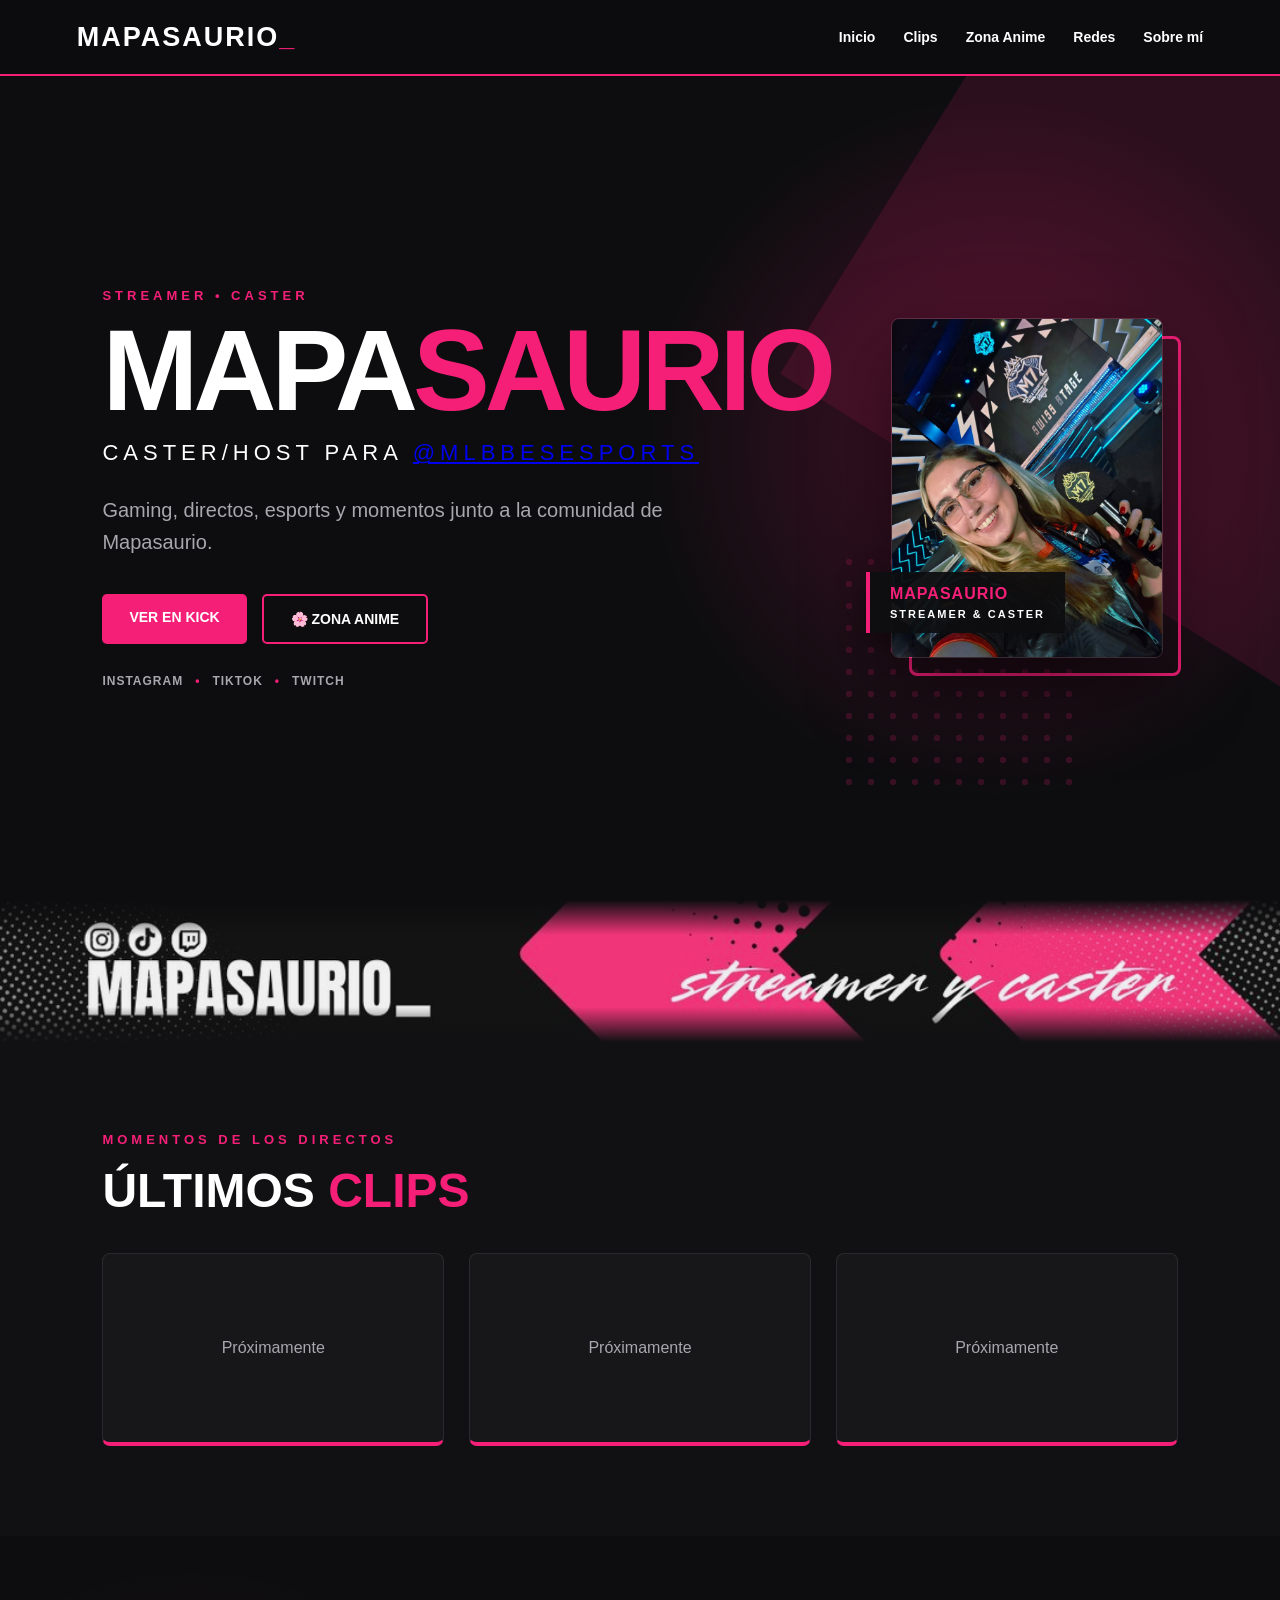
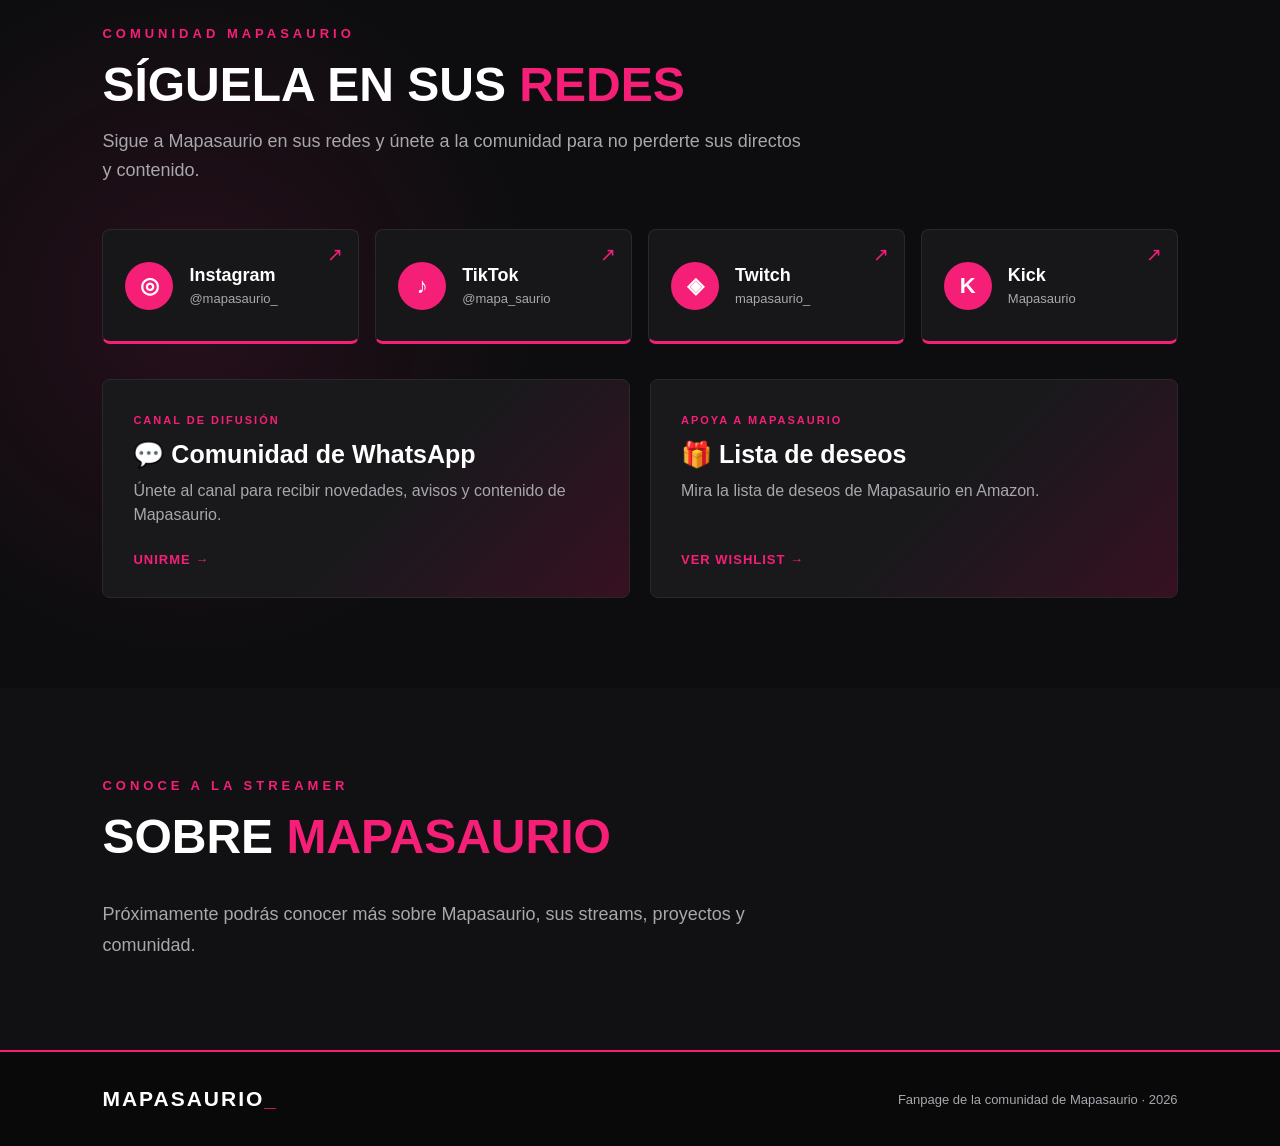
==== index.html @ 2ea73560 "Update streamer role to Caster/Host with link" ====
<!DOCTYPE html>
<html lang="es">

<head>
    <meta charset="UTF-8">

    <meta name="viewport"
          content="width=device-width, initial-scale=1.0">

    <meta name="description"
          content="Fanpage de Mapasaurio. Directos, clips, redes y comunidad.">

    <title>Mapasaurio | Streamer & Caster</title>

    <link rel="stylesheet" href="style.css">
</head>


<body>

<!-- =========================
     MENÚ SUPERIOR
========================= -->

<header>

    <div class="logo">
        MAPASAURIO<span>_</span>
    </div>

    <nav>
        <a href="#inicio">Inicio</a>
        <a href="#clips">Clips</a>
        <a href="/anime">Zona Anime</a>
        <a href="#redes">Redes</a>
        <a href="#sobre-mi">Sobre mí</a>
    </nav>

</header>


<main>


<!-- =========================
     PORTADA
========================= -->

<section class="hero" id="inicio">

    <div class="hero-content">

        <div class="tag">
            STREAMER • CASTER
        </div>

        <h1>
            MAPA<span>SAURIO</span>
        </h1>

        <h2 class="hero-role">
    Caster/Host para
    <a
        href="https://www.instagram.com/mlbbesesports/"
        target="_blank"
        rel="noopener noreferrer">
        @mlbbesesports
    </a>
</h2>

        <p>
            Gaming, directos, esports y momentos
            junto a la comunidad de Mapasaurio.
        </p>

        <div class="buttons">

            <a
                class="btn btn-primary"
                href="https://kick.com/mapasaurio"
                target="_blank"
                rel="noopener noreferrer">
                VER EN KICK
            </a>

            <a
                class="btn btn-secondary"
                href="/anime">
                🌸 ZONA ANIME
            </a>

        </div>

        <div class="hero-socials">
            <a href="https://www.instagram.com/mapasaurio_"
               target="_blank"
               rel="noopener noreferrer">
                Instagram
            </a>

            <span>•</span>

            <a href="https://www.tiktok.com/@mapa_saurio"
               target="_blank"
               rel="noopener noreferrer">
                TikTok
            </a>

            <span>•</span>

            <a href="https://www.twitch.tv/mapasaurio_"
               target="_blank"
               rel="noopener noreferrer">
                Twitch
            </a>
        </div>

    </div>


    <div class="hero-photo">

        <div class="photo-decoration"></div>

        <img
            src="images/mapasaurio.jpg"
            alt="Mapasaurio">

        <div class="photo-label">
            <span>MAPASAURIO</span>
            STREAMER & CASTER
        </div>

    </div>

</section>


<section class="official-banner">

    <img
        src="images/banner.jpg"
        alt="Mapasaurio - Streamer y Caster">

</section>


<!-- =========================
     CLIPS
========================= -->

<section class="section" id="clips">

    <div class="tag">
        MOMENTOS DE LOS DIRECTOS
    </div>

    <h2>
        ÚLTIMOS <span>CLIPS</span>
    </h2>

    <div class="clips">

        <div class="clip">
            Próximamente
        </div>

        <div class="clip">
            Próximamente
        </div>

        <div class="clip">
            Próximamente
        </div>

    </div>

</section>


<!-- =========================
     REDES SOCIALES
========================= -->

<section class="section social-section" id="redes">

    <div class="social-header">

        <div class="tag">
            COMUNIDAD MAPASAURIO
        </div>

        <h2>
            SÍGUELA EN SUS <span>REDES</span>
        </h2>

        <p>
            Sigue a Mapasaurio en sus redes y únete
            a la comunidad para no perderte sus
            directos y contenido.
        </p>

    </div>


    <div class="social-grid">


        <!-- INSTAGRAM -->

        <a
            class="social-card"
            href="https://www.instagram.com/mapasaurio_"
            target="_blank"
            rel="noopener noreferrer">

            <div class="social-icon">
                ◎
            </div>

            <div>
                <h3>Instagram</h3>
                <p>@mapasaurio_</p>
            </div>

            <span class="arrow">↗</span>

        </a>


        <!-- TIKTOK -->

        <a
            class="social-card"
            href="https://www.tiktok.com/@mapa_saurio"
            target="_blank"
            rel="noopener noreferrer">

            <div class="social-icon">
                ♪
            </div>

            <div>
                <h3>TikTok</h3>
                <p>@mapa_saurio</p>
            </div>

            <span class="arrow">↗</span>

        </a>


        <!-- TWITCH -->

        <a
            class="social-card"
            href="https://www.twitch.tv/mapasaurio_"
            target="_blank"
            rel="noopener noreferrer">

            <div class="social-icon">
                ◈
            </div>

            <div>
                <h3>Twitch</h3>
                <p>mapasaurio_</p>
            </div>

            <span class="arrow">↗</span>

        </a>


        <!-- KICK -->

        <a
            class="social-card"
            href="https://kick.com/mapasaurio"
            target="_blank"
            rel="noopener noreferrer">

            <div class="social-icon">
                K
            </div>

            <div>
                <h3>Kick</h3>
                <p>Mapasaurio</p>
            </div>

            <span class="arrow">↗</span>

        </a>

    </div>


    <!-- =========================
         WHATSAPP + AMAZON
    ========================= -->

    <div class="community-links">


        <!-- WHATSAPP -->

        <a
            class="community-card"
            href="https://www.whatsapp.com/channel/0029Va5Kfbb84Om64FV7Xw3N"
            target="_blank"
            rel="noopener noreferrer">

            <div>

                <span class="community-label">
                    CANAL DE DIFUSIÓN
                </span>

                <h3>
                    💬 Comunidad de WhatsApp
                </h3>

                <p>
                    Únete al canal para recibir
                    novedades, avisos y contenido
                    de Mapasaurio.
                </p>

            </div>

            <span class="community-button">
                UNIRME →
            </span>

        </a>


        <!-- AMAZON -->

        <a
            class="community-card"
            href="https://www.amazon.com/hz/wishlist/ls/1ZCEGSA9AFABS?ref_=wl_share"
            target="_blank"
            rel="noopener noreferrer">

            <div>

                <span class="community-label">
                    APOYA A MAPASAURIO
                </span>

                <h3>
                    🎁 Lista de deseos
                </h3>

                <p>
                    Mira la lista de deseos
                    de Mapasaurio en Amazon.
                </p>

            </div>

            <span class="community-button">
                VER WISHLIST →
            </span>

        </a>

    </div>

</section>


<!-- =========================
     SOBRE ELLA
========================= -->

<section class="section" id="sobre-mi">

    <div class="tag">
        CONOCE A LA STREAMER
    </div>

    <h2>
        SOBRE <span>MAPASAURIO</span>
    </h2>

    <p class="about-text">
        Próximamente podrás conocer más sobre
        Mapasaurio, sus streams, proyectos y comunidad.
    </p>

</section>


</main>


<!-- =========================
     FOOTER
========================= -->

<footer>

    <div class="footer-logo">
        MAPASAURIO<span>_</span>
    </div>

    <p>
        Fanpage de la comunidad de Mapasaurio · 2026
    </p>

</footer>


</body>

</html>
---- style.css ----
:root {
    --rosa: #f51f78;
    --rosa-claro: #ff3b8d;
    --negro: #0d0d0f;
    --panel: #171719;
    --panel-claro: #202023;
    --blanco: #ffffff;
    --gris: #a7a7ad;
    --borde: #29292d;
}

* {
    margin: 0;
    padding: 0;
    box-sizing: border-box;
}

html {
    scroll-behavior: smooth;
}

body {
    background: var(--negro);
    color: var(--blanco);
    font-family: Arial, Helvetica, sans-serif;
    overflow-x: hidden;
}

/* =========================
   MENÚ SUPERIOR
========================= */

header {
    height: 76px;
    padding: 0 6%;

    display: flex;
    align-items: center;
    justify-content: space-between;

    position: sticky;
    top: 0;
    z-index: 100;

    background: rgba(13, 13, 15, .96);
    backdrop-filter: blur(12px);

    border-bottom: 2px solid var(--rosa);
}

.logo {
    font-size: 27px;
    font-weight: 900;
    letter-spacing: 2px;
}

.logo span {
    color: var(--rosa);
}

nav {
    display: flex;
    align-items: center;
    gap: 28px;
}

nav a {
    color: white;
    text-decoration: none;

    font-size: 14px;
    font-weight: 700;

    transition: .2s;
}

nav a:hover {
    color: var(--rosa);
}


/* =========================
   PORTADA
========================= */

.hero {
    min-height: calc(100vh - 76px);

    display: flex;
    align-items: center;

    padding: 80px 8%;

    position: relative;
    overflow: hidden;

    background:
        radial-gradient(
            circle at 78% 45%,
            rgba(245, 31, 120, .25),
            transparent 32%
        ),
        #0d0d0f;
}

/* Bloque diagonal rosa */

.hero::after {
    content: "";

    position: absolute;

    width: 600px;
    height: 700px;

    right: -240px;
    top: -190px;

    background: var(--rosa);

    transform: rotate(32deg);

    opacity: .13;
}

/* Puntitos decorativos */

.hero::before {
    content: "";

    position: absolute;

    width: 250px;
    height: 250px;

    right: 15%;
    bottom: 12%;

    opacity: .18;

    background-image:
        radial-gradient(
            var(--rosa) 3px,
            transparent 3px
        );

    background-size: 22px 22px;
}

.hero-content {
    position: relative;
    z-index: 2;

    max-width: 800px;
}

.tag {
    color: var(--rosa);

    font-size: 13px;
    font-weight: 900;

    letter-spacing: 4px;

    margin-bottom: 16px;
}

.hero h1 {
    font-size: clamp(55px, 9vw, 120px);

    line-height: .9;

    font-weight: 900;

    letter-spacing: -5px;
}

.hero h1 span {
    color: var(--rosa);
}

.hero p {
    margin-top: 28px;

    max-width: 620px;

    color: var(--gris);

    font-size: 20px;
    line-height: 1.6;
}


/* =========================
   BOTONES
========================= */

.buttons {
    margin-top: 36px;

    display: flex;
    gap: 15px;

    flex-wrap: wrap;
}

.btn {
    padding: 15px 27px;

    border-radius: 5px;

    text-decoration: none;

    font-size: 14px;
    font-weight: 900;

    transition:
        transform .2s,
        box-shadow .2s;
}

.btn:hover {
    transform: translateY(-3px);
}

.btn-primary {
    background: var(--rosa);
    color: white;
}

.btn-primary:hover {
    box-shadow:
        0 8px 30px rgba(245, 31, 120, .3);
}

.btn-secondary {
    color: white;

    border: 2px solid var(--rosa);
}


/* =========================
   SECCIONES GENERALES
========================= */

.section {
    padding: 90px 8%;
}

.section h2 {
    margin-bottom: 35px;

    font-size: clamp(32px, 5vw, 48px);

    font-weight: 900;
}

.section h2 span {
    color: var(--rosa);
}


/* =========================
   CLIPS
========================= */

#clips {
    background: #111113;
}

.clips {
    display: grid;

    grid-template-columns:
        repeat(3, minmax(0, 1fr));

    gap: 25px;
}

.clip {
    aspect-ratio: 16 / 9;

    display: flex;
    align-items: center;
    justify-content: center;

    position: relative;

    background: var(--panel);

    border: 1px solid var(--borde);
    border-bottom: 4px solid var(--rosa);

    border-radius: 8px;

    color: var(--gris);

    transition: .2s;
}

.clip:hover {
    transform: translateY(-5px);
    border-color: var(--rosa);
}


/* =========================
   REDES SOCIALES
========================= */

.social-section {
    background:
        radial-gradient(
            circle at 15% 50%,
            rgba(245, 31, 120, .11),
            transparent 30%
        ),
        #0d0d0f;
}

.social-header {
    max-width: 700px;

    margin-bottom: 45px;
}

.social-header h2 {
    margin-bottom: 15px;
}

.social-header p {
    color: var(--gris);

    font-size: 18px;

    line-height: 1.6;
}

.social-grid {
    display: grid;

    grid-template-columns:
        repeat(4, 1fr);

    gap: 16px;
}

.social-card {
    min-height: 115px;

    padding: 22px;

    display: flex;
    align-items: center;

    gap: 16px;

    position: relative;

    background: var(--panel);

    border: 1px solid var(--borde);
    border-bottom: 3px solid var(--rosa);

    border-radius: 8px;

    text-decoration: none;
    color: white;

    transition:
        transform .2s,
        border-color .2s,
        background .2s;
}

.social-card:hover {
    transform: translateY(-5px);

    border-color: var(--rosa);

    background: var(--panel-claro);
}

.social-icon {
    width: 48px;
    height: 48px;

    flex-shrink: 0;

    display: flex;
    align-items: center;
    justify-content: center;

    border-radius: 50%;

    background: var(--rosa);

    font-size: 22px;
    font-weight: 900;
}

.social-card h3 {
    margin-bottom: 5px;

    font-size: 18px;
}

.social-card p {
    color: var(--gris);

    font-size: 13px;
}

.arrow {
    position: absolute;

    right: 15px;
    top: 13px;

    color: var(--rosa);

    font-size: 19px;
}


/* =========================
   WHATSAPP + AMAZON
========================= */

.community-links {
    margin-top: 35px;

    display: grid;

    grid-template-columns:
        1fr 1fr;

    gap: 20px;
}

.community-card {
    min-height: 200px;

    padding: 30px;

    display: flex;
    flex-direction: column;
    justify-content: space-between;

    text-decoration: none;
    color: white;

    background:
        linear-gradient(
            135deg,
            #19191c 55%,
            rgba(245, 31, 120, .18)
        );

    border: 1px solid var(--borde);

    border-radius: 8px;

    transition:
        transform .2s,
        border-color .2s;
}

.community-card:hover {
    transform: translateY(-4px);

    border-color: var(--rosa);
}

.community-label {
    color: var(--rosa);

    font-size: 11px;
    font-weight: 900;

    letter-spacing: 2px;
}

.community-card h3 {
    margin-top: 12px;

    font-size: 25px;
}

.community-card p {
    margin-top: 10px;

    color: var(--gris);

    line-height: 1.5;
}

.community-button {
    margin-top: 25px;

    color: var(--rosa);

    font-size: 13px;
    font-weight: 900;

    letter-spacing: 1px;
}


/* =========================
   SOBRE MAPASAURIO
========================= */

#sobre-mi {
    background: #111113;
}

.about-text {
    max-width: 700px;

    color: var(--gris);

    font-size: 18px;

    line-height: 1.7;
}


/* =========================
   FOOTER
========================= */

footer {
    padding: 35px 8%;

    display: flex;
    justify-content: space-between;
    align-items: center;

    background: #09090a;

    border-top: 2px solid var(--rosa);
}

.footer-logo {
    font-size: 21px;
    font-weight: 900;

    letter-spacing: 2px;
}

.footer-logo span {
    color: var(--rosa);
}

footer p {
    color: var(--gris);

    font-size: 13px;
}


/* =========================
   TABLETS
========================= */

@media (max-width: 1000px) {

    .social-grid {
        grid-template-columns:
            repeat(2, 1fr);
    }

}


/* =========================
   CELULARES
========================= */

@media (max-width: 750px) {

    header {
        height: 68px;

        padding: 0 20px;
    }

    .logo {
        font-size: 21px;
    }

    nav {
        display: none;
    }

    .hero {
        min-height: calc(100vh - 68px);

        padding: 60px 25px;
    }

    .hero h1 {
        letter-spacing: -3px;
    }

    .hero p {
        font-size: 17px;
    }

    .section {
        padding: 70px 25px;
    }

    .clips {
        grid-template-columns: 1fr;
    }

    .community-links {
        grid-template-columns: 1fr;
    }

}


/* =========================
   CELULARES PEQUEÑOS
========================= */

@media (max-width: 520px) {

    .social-grid {
        grid-template-columns: 1fr;
    }

    .buttons {
        flex-direction: column;
    }

    .btn {
        text-align: center;
    }

    footer {
        flex-direction: column;

        gap: 12px;

        text-align: center;
    }

}
/* ==========================================
   NUEVA PORTADA MAPASAURIO
========================================== */

.hero {
    display: grid;
    grid-template-columns: 1.05fr .95fr;
    gap: 60px;

    align-items: center;
}

.hero-content {
    max-width: 750px;
}

.hero-role {
    margin-top: 18px;

    color: white;

    font-size: 22px;
    font-weight: 500;

    letter-spacing: 5px;

    text-transform: uppercase;
}


/* FOTO PRINCIPAL */

.hero-photo {
    width: min(430px, 100%);

    justify-self: center;

    position: relative;

    z-index: 2;
}

.hero-photo img {
    display: block;

    width: 100%;
    aspect-ratio: 4 / 5;

    object-fit: cover;
    object-position: center;

    position: relative;
    z-index: 2;

    border-radius: 8px;

    border:
        1px solid rgba(255,255,255,.12);

    box-shadow:
        0 30px 80px rgba(0,0,0,.55);
}


/* Marco rosa desplazado */

.photo-decoration {
    position: absolute;

    width: 100%;
    height: 100%;

    right: -18px;
    top: 18px;

    z-index: 1;

    border: 3px solid var(--rosa);

    border-radius: 8px;
}


/* Etiqueta debajo de la foto */

.photo-label {
    position: absolute;

    z-index: 4;

    left: -25px;
    bottom: 25px;

    padding: 13px 20px;

    background: rgba(13,13,15,.94);

    border-left: 4px solid var(--rosa);

    font-size: 11px;
    font-weight: 700;

    letter-spacing: 2px;

    box-shadow:
        0 10px 30px rgba(0,0,0,.4);
}

.photo-label span {
    display: block;

    margin-bottom: 5px;

    color: var(--rosa);

    font-size: 16px;
    font-weight: 900;

    letter-spacing: 1px;
}


/* REDES DEBAJO DE LOS BOTONES */

.hero-socials {
    margin-top: 30px;

    display: flex;
    align-items: center;

    gap: 12px;

    font-size: 12px;

    font-weight: 700;

    letter-spacing: 1px;

    text-transform: uppercase;
}

.hero-socials a {
    color: var(--gris);

    text-decoration: none;

    transition: color .2s;
}

.hero-socials a:hover {
    color: var(--rosa);
}

.hero-socials span {
    color: var(--rosa);
}


/* ==========================================
   BANNER OFICIAL
========================================== */

.official-banner {
    width: 100%;

    padding: 0;

    overflow: hidden;

    position: relative;

    background: #111;
}

.official-banner::before,
.official-banner::after {
    content: "";

    position: absolute;

    z-index: 2;

    left: 0;

    width: 100%;
    height: 35px;

    pointer-events: none;
}

.official-banner::before {
    top: 0;

    background:
        linear-gradient(
            to bottom,
            #0d0d0f,
            transparent
        );
}

.official-banner::after {
    bottom: 0;

    background:
        linear-gradient(
            to top,
            #111113,
            transparent
        );
}

.official-banner img {
    display: block;

    width: 100%;

    max-height: 280px;

    object-fit: cover;
    object-position: center;

    opacity: .94;
}


/* ==========================================
   RESPONSIVE NUEVA PORTADA
========================================== */

@media (max-width: 950px) {

    .hero {
        grid-template-columns: 1fr;

        gap: 55px;

        padding-top: 70px;
        padding-bottom: 90px;
    }

    .hero-photo {
        width: min(400px, 88%);

        justify-self: center;
    }

}


@media (max-width: 520px) {

    .hero-photo {
        width: 88%;
    }

    .photo-decoration {
        right: -10px;
        top: 10px;
    }

    .photo-label {
        left: -12px;
        bottom: 15px;

        padding: 10px 14px;
    }

    .hero-role {
        font-size: 15px;

        letter-spacing: 3px;
    }

    .hero-socials {
        flex-wrap: wrap;
    }

    .official-banner img {
        min-height: 130px;

        object-fit: cover;
    }

}
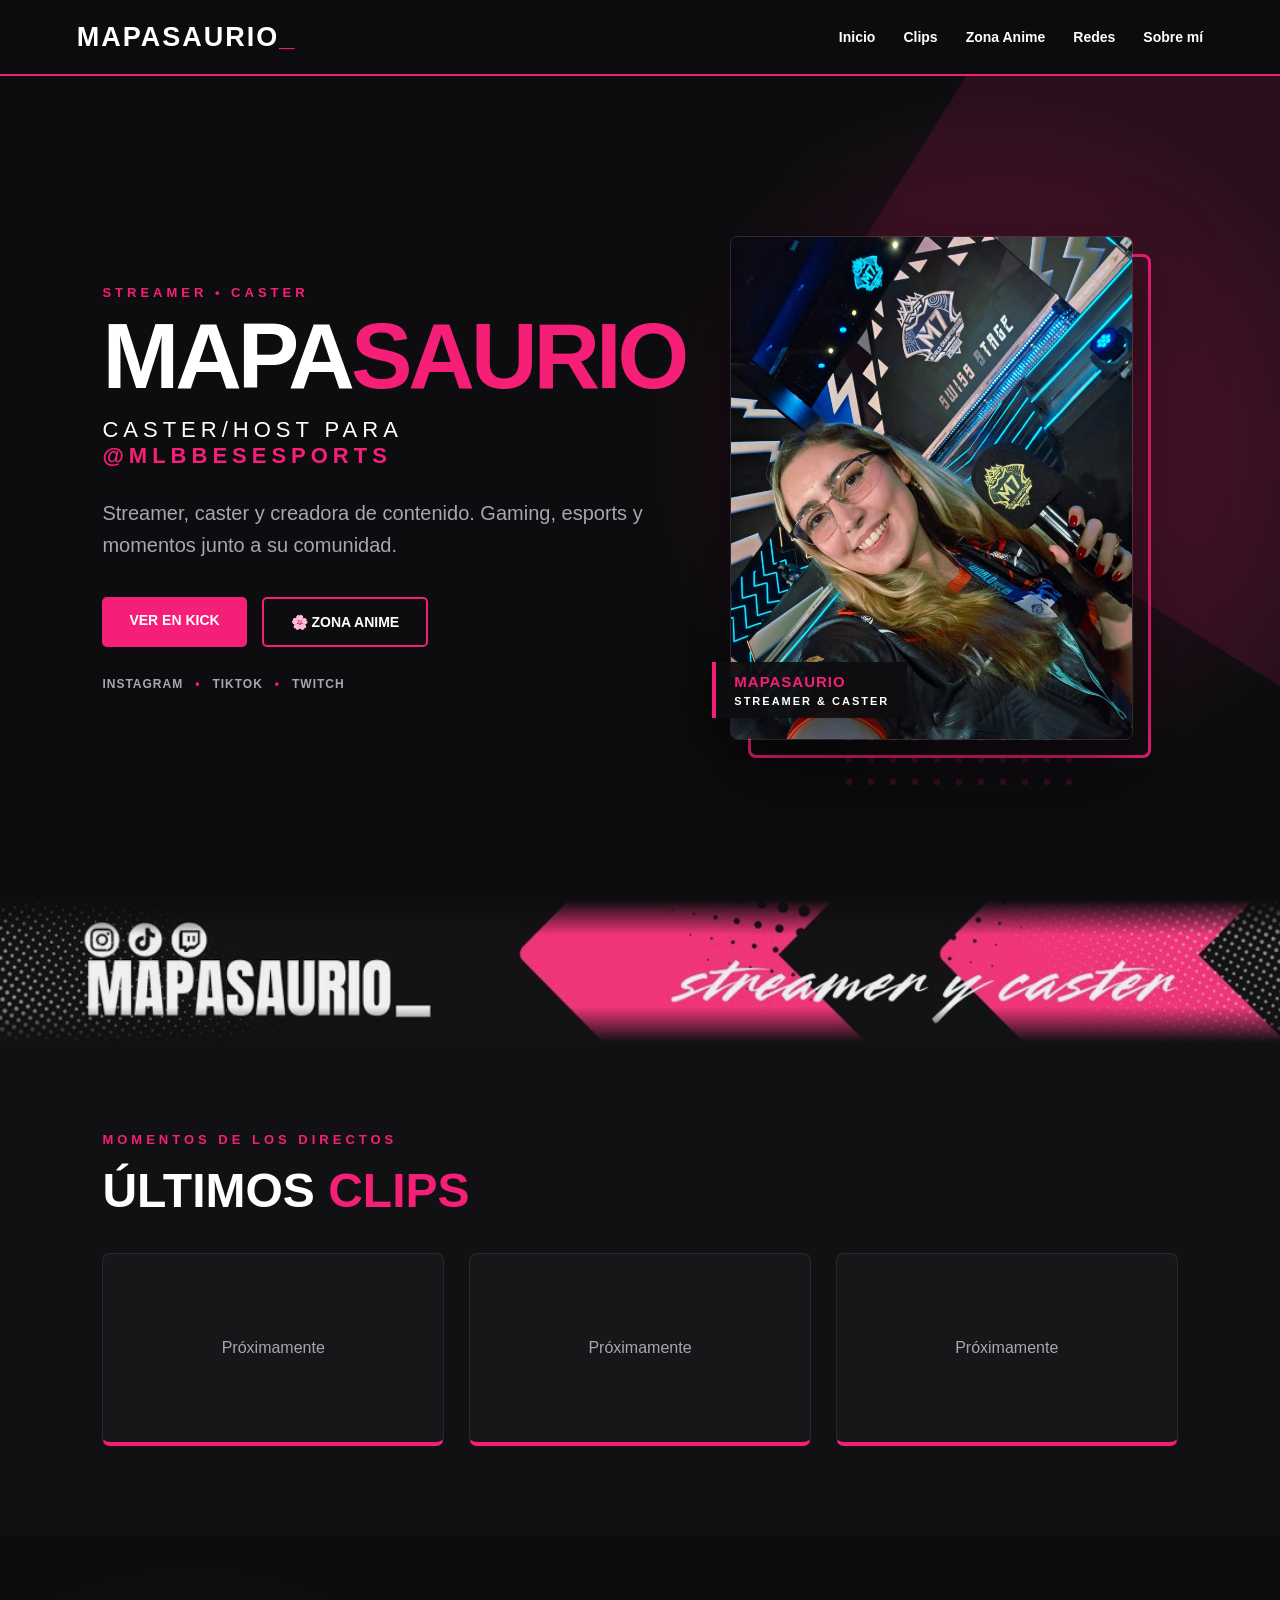
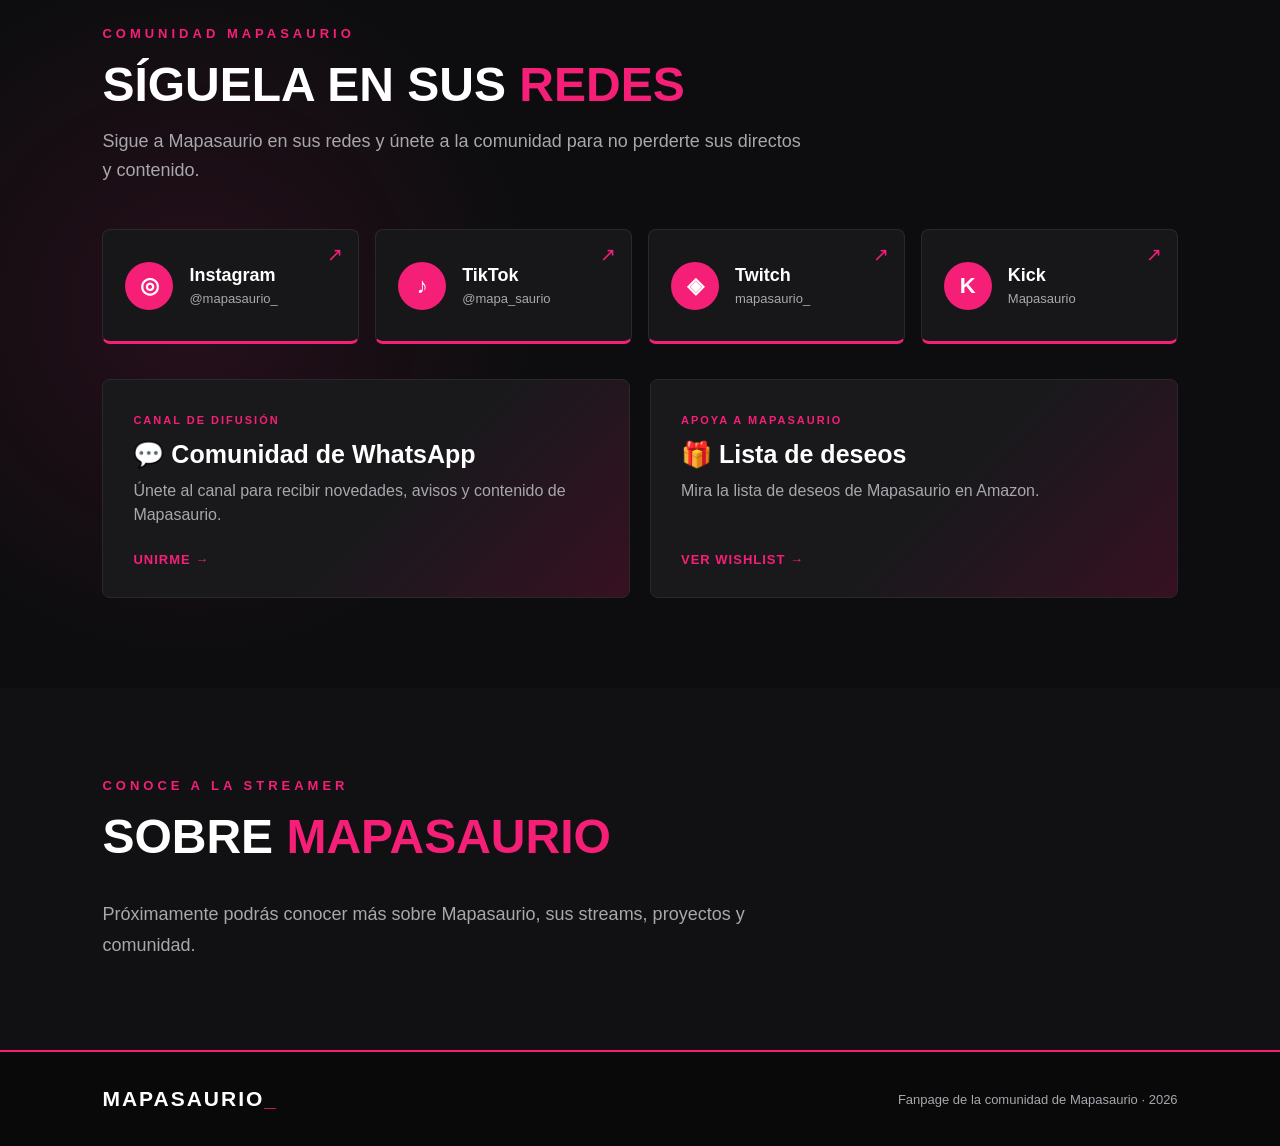
==== commit 153bcffd: "Revise streamer and community description in index.html Updated description of the streamer and comm" ====
--- a/index.html
+++ b/index.html
@@ -69,9 +69,9 @@
 </h2>
 
         <p>
-            Gaming, directos, esports y momentos
-            junto a la comunidad de Mapasaurio.
-        </p>
+    Streamer, caster y creadora de contenido.
+    Gaming, esports y momentos junto a su comunidad.
+</p>
 
         <div class="buttons">
 
--- a/style.css
+++ b/style.css
@@ -936,3 +936,47 @@
     }
 
 }
+.hero-role a {
+    color: var(--rosa);
+    text-decoration: none;
+    font-weight: 900;
+
+    transition: .2s;
+}
+
+.hero-role a:hover {
+    color: var(--rosa-claro);
+    text-decoration: underline;
+}
+/* AJUSTES FINALES DEL HERO */
+
+.hero h1 {
+    font-size: clamp(55px, 7.2vw, 105px);
+    letter-spacing: -4px;
+}
+
+.hero {
+    grid-template-columns: 1.1fr .9fr;
+    gap: 45px;
+}
+
+.hero-photo {
+    width: min(450px, 100%);
+}
+
+.photo-label {
+    left: -18px;
+    bottom: 22px;
+    padding: 11px 18px;
+}
+
+.photo-label span {
+    font-size: 15px;
+}
+
+/* Evita que el texto pueda quedar debajo de la foto */
+
+.hero-content {
+    position: relative;
+    z-index: 5;
+}
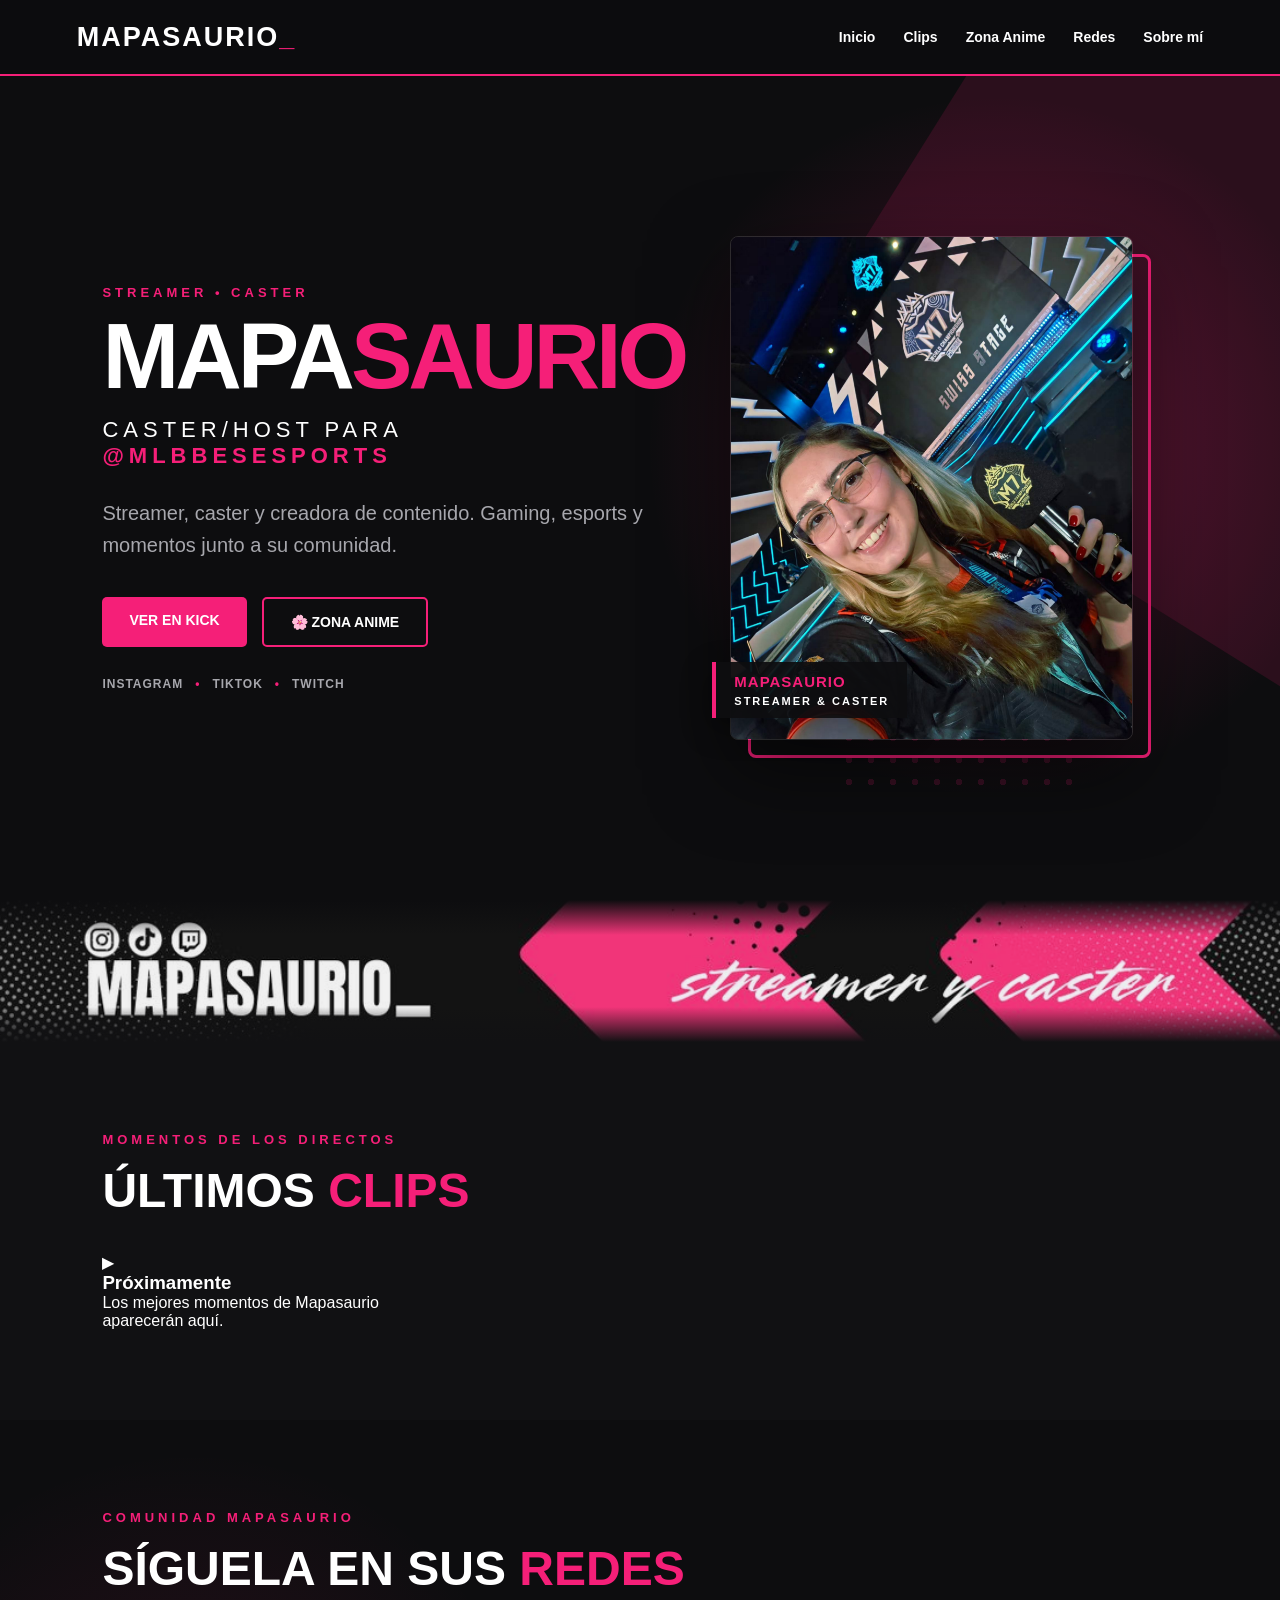
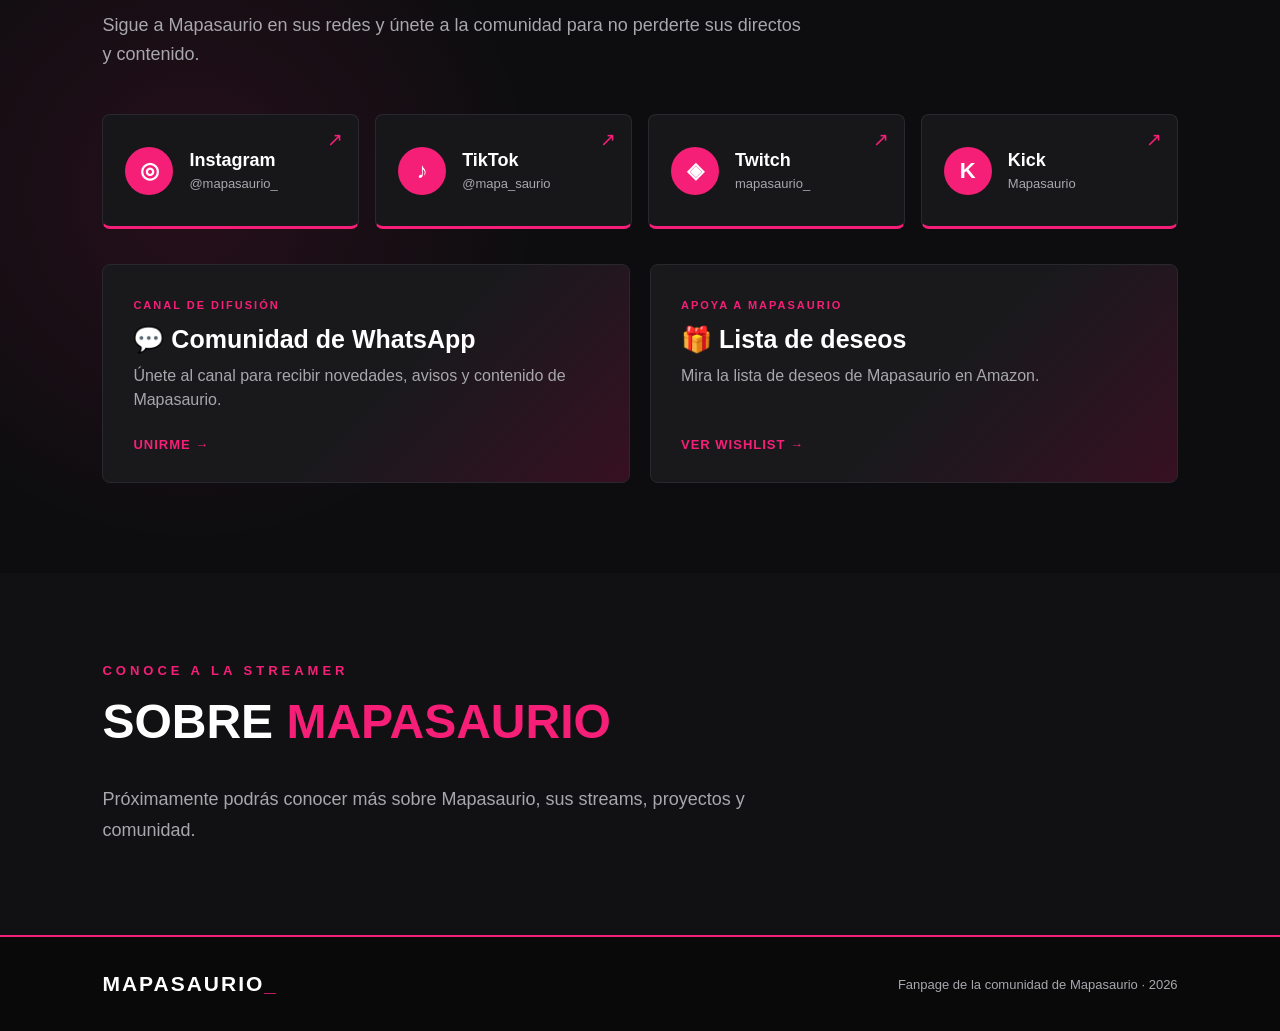
==== commit f5a2f46f: "Refactor clips section in index.html Removed hardcoded clip elements and added clips container." ====
--- a/index.html
+++ b/index.html
@@ -159,21 +159,7 @@
         ÚLTIMOS <span>CLIPS</span>
     </h2>
 
-    <div class="clips">
-
-        <div class="clip">
-            Próximamente
-        </div>
-
-        <div class="clip">
-            Próximamente
-        </div>
-
-        <div class="clip">
-            Próximamente
-        </div>
-
-    </div>
+    <div class="clips" id="clips-container"></div>
 
 </section>
 
@@ -413,7 +399,7 @@
 
 </footer>
 
-
+<script src="clips.js"></script>
 </body>
 
 </html>
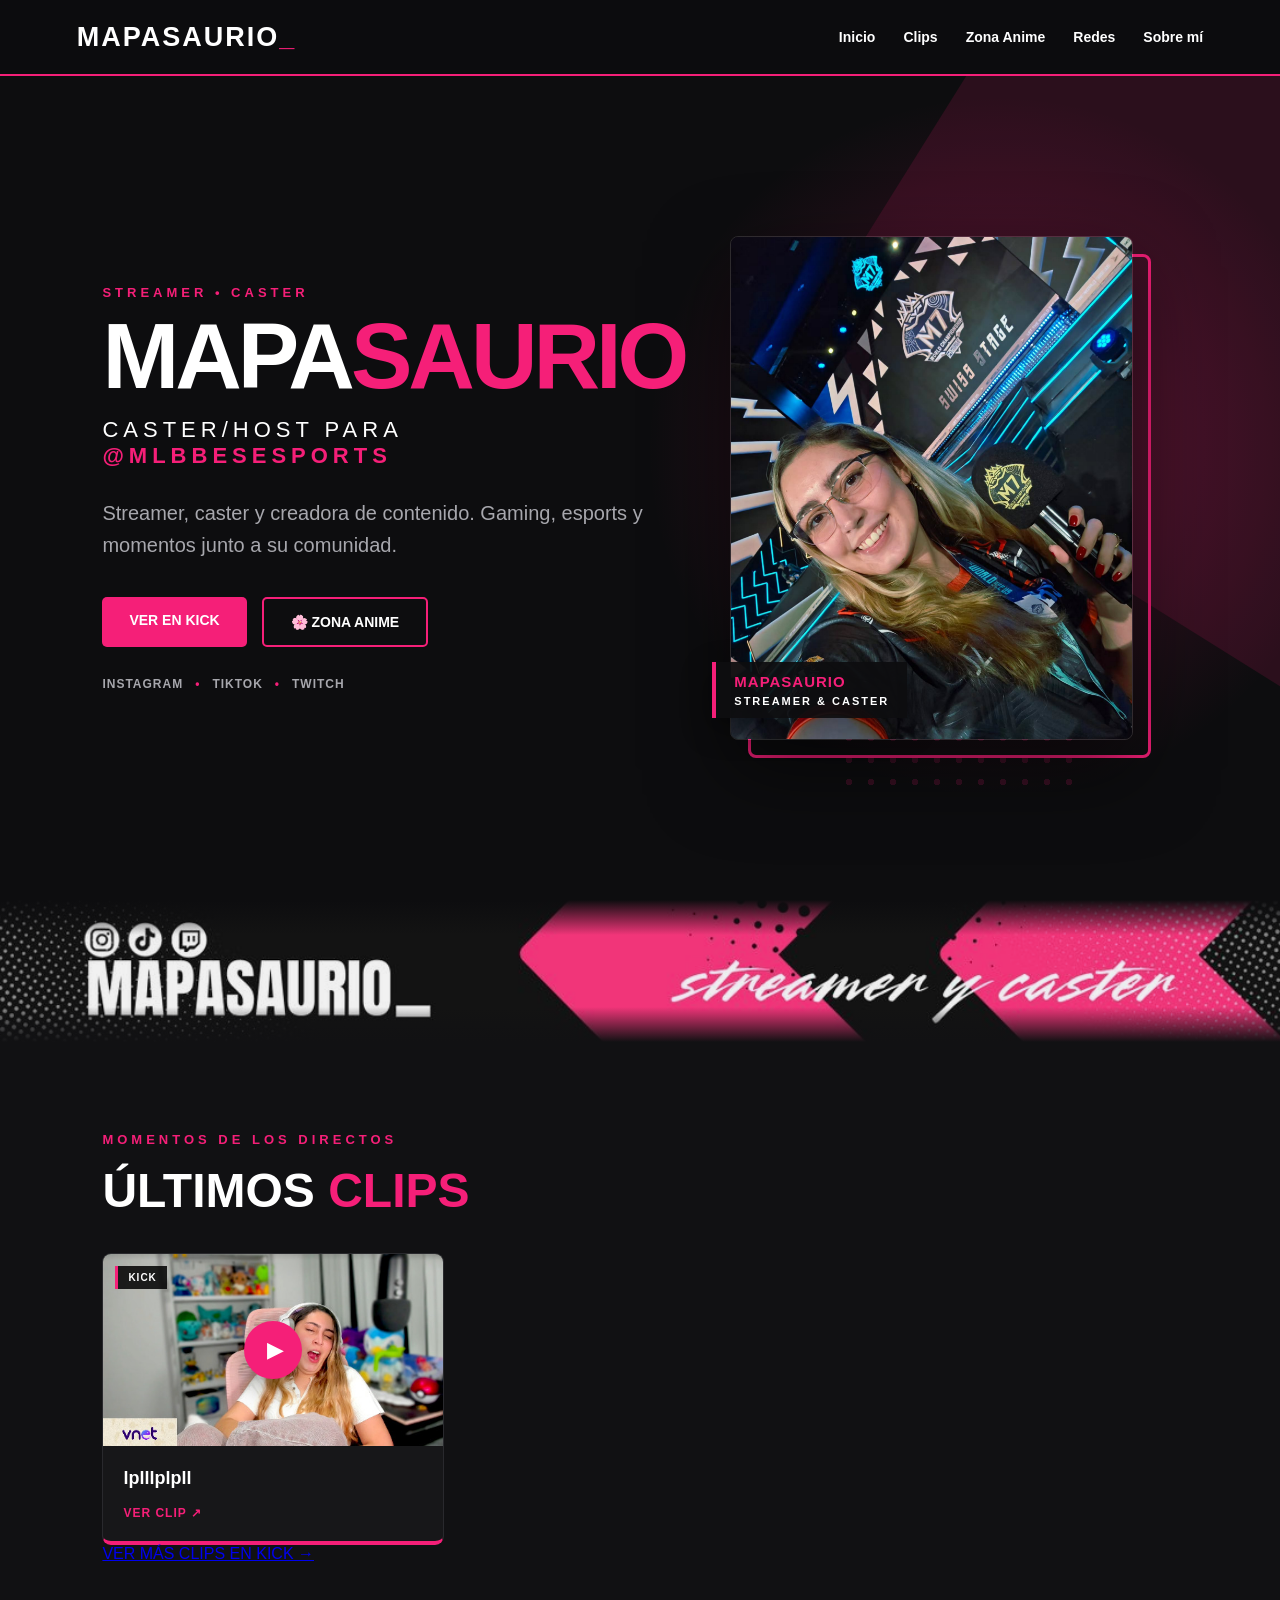
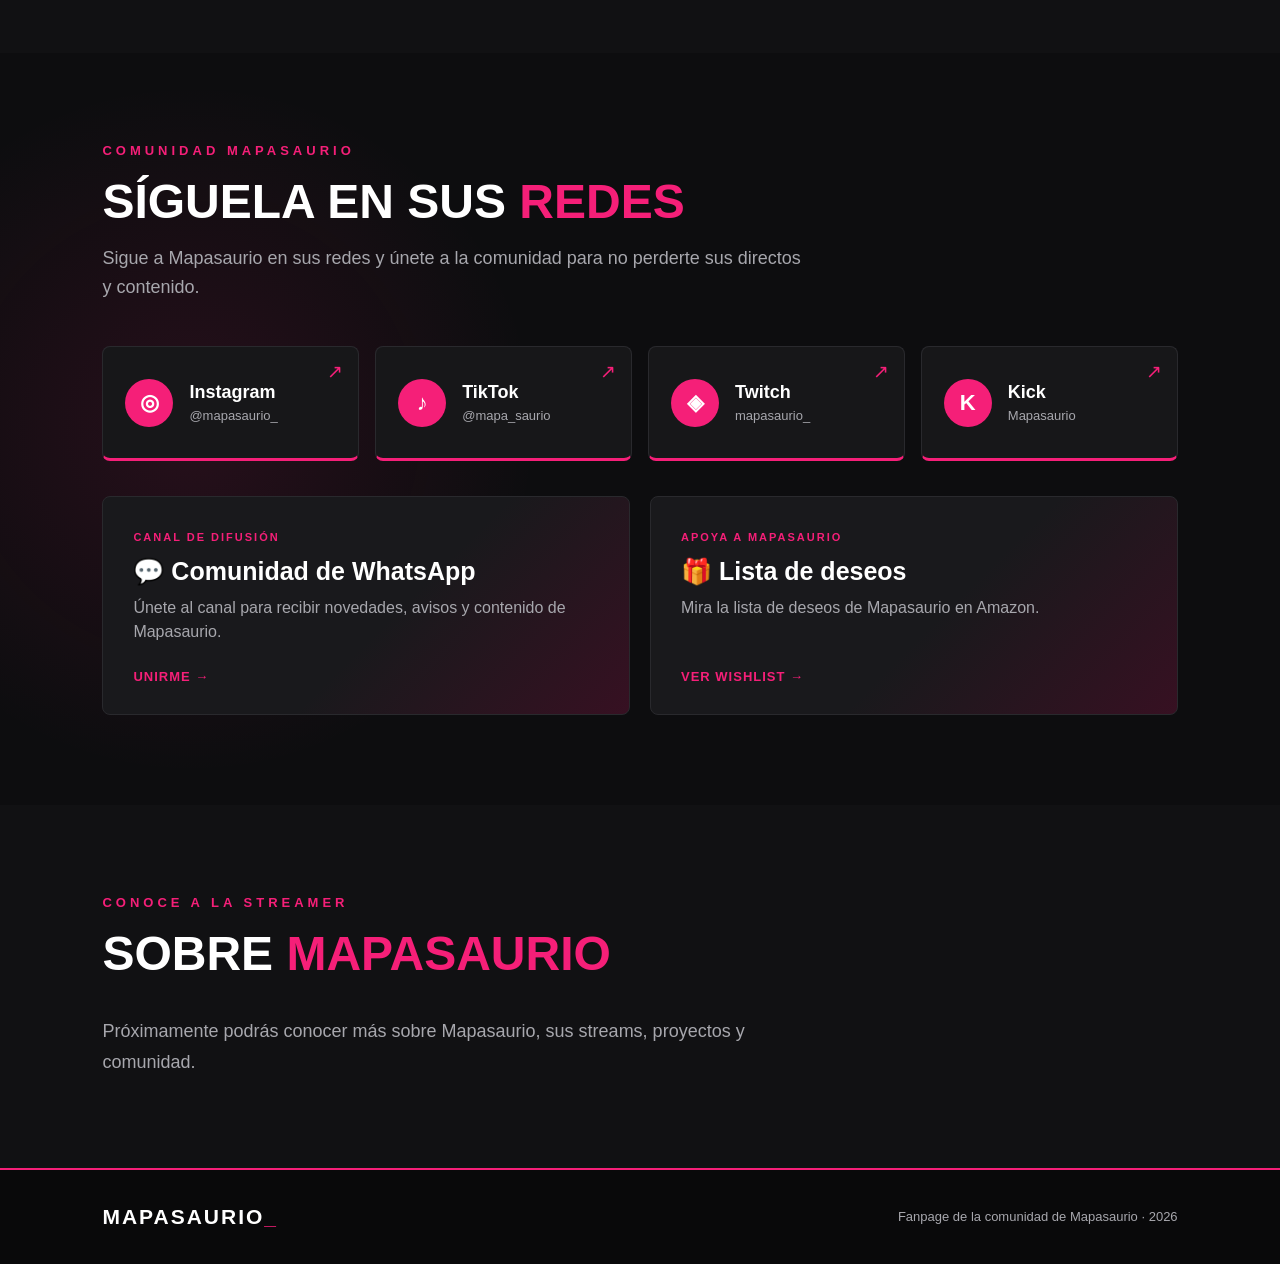
==== commit 46ac2bda: "Add link to more clips on Kick" ====
--- a/index.html
+++ b/index.html
@@ -160,7 +160,16 @@
     </h2>
 
     <div class="clips" id="clips-container"></div>
-
+<div class="clips-more">
+    <a
+        href="https://kick.com/mapasaurio/clips"
+        target="_blank"
+        rel="noopener noreferrer"
+        class="btn-clips-more"
+    >
+        VER MÁS CLIPS EN KICK →
+    </a>
+</div>
 </section>
 
 
--- a/style.css
+++ b/style.css
@@ -980,3 +980,182 @@
     position: relative;
     z-index: 5;
 }
+/* ========================================
+   SECCIÓN DE CLIPS
+======================================== */
+
+.clips-empty {
+    width: 100%;
+    min-height: 260px;
+
+    display: flex;
+    flex-direction: column;
+    align-items: center;
+    justify-content: center;
+
+    text-align: center;
+
+    background:
+        radial-gradient(
+            circle at center,
+            rgba(245, 31, 120, 0.12),
+            transparent 60%
+        ),
+        #171719;
+
+    border: 1px solid #29292d;
+    border-bottom: 4px solid var(--rosa);
+    border-radius: 10px;
+
+    padding: 40px;
+}
+
+.clips-empty-icon {
+    width: 65px;
+    height: 65px;
+
+    display: flex;
+    align-items: center;
+    justify-content: center;
+
+    margin-bottom: 20px;
+
+    background: var(--rosa);
+    border-radius: 50%;
+
+    font-size: 25px;
+    padding-left: 4px;
+
+    box-shadow: 0 0 30px rgba(245, 31, 120, .25);
+}
+
+.clips-empty h3 {
+    font-size: 25px;
+    margin-bottom: 8px;
+}
+
+.clips-empty p {
+    color: var(--gris);
+    font-size: 15px;
+}
+
+
+/* TARJETAS DE CLIPS */
+
+.clip-card {
+    overflow: hidden;
+
+    background: var(--panel);
+
+    border: 1px solid var(--borde);
+    border-bottom: 4px solid var(--rosa);
+    border-radius: 9px;
+
+    text-decoration: none;
+    color: white;
+
+    transition:
+        transform .2s,
+        border-color .2s,
+        box-shadow .2s;
+}
+
+.clip-card:hover {
+    transform: translateY(-6px);
+
+    border-color: var(--rosa);
+
+    box-shadow:
+        0 15px 40px rgba(0, 0, 0, .35);
+}
+
+.clip-thumbnail {
+    position: relative;
+
+    width: 100%;
+    aspect-ratio: 16 / 9;
+
+    overflow: hidden;
+
+    background: #0a0a0b;
+}
+
+.clip-thumbnail img {
+    width: 100%;
+    height: 100%;
+
+    display: block;
+
+    object-fit: cover;
+
+    transition: transform .35s;
+}
+
+.clip-card:hover .clip-thumbnail img {
+    transform: scale(1.05);
+}
+
+.clip-play {
+    position: absolute;
+
+    left: 50%;
+    top: 50%;
+
+    transform: translate(-50%, -50%);
+
+    width: 58px;
+    height: 58px;
+
+    display: flex;
+    align-items: center;
+    justify-content: center;
+
+    padding-left: 4px;
+
+    border-radius: 50%;
+
+    background: var(--rosa);
+
+    font-size: 22px;
+
+    box-shadow:
+        0 8px 30px rgba(0, 0, 0, .45);
+}
+
+.clip-platform {
+    position: absolute;
+
+    top: 12px;
+    left: 12px;
+
+    padding: 6px 10px;
+
+    background: rgba(0, 0, 0, .85);
+
+    border-left: 3px solid var(--rosa);
+
+    font-size: 10px;
+    font-weight: 900;
+    letter-spacing: 1px;
+}
+
+.clip-info {
+    padding: 20px;
+}
+
+.clip-info h3 {
+    margin-bottom: 13px;
+
+    font-size: 18px;
+    line-height: 1.35;
+}
+
+.clip-info span {
+    color: var(--rosa);
+
+    font-size: 12px;
+    font-weight: 900;
+    letter-spacing: 1px;
+
+    text-transform: uppercase;
+}
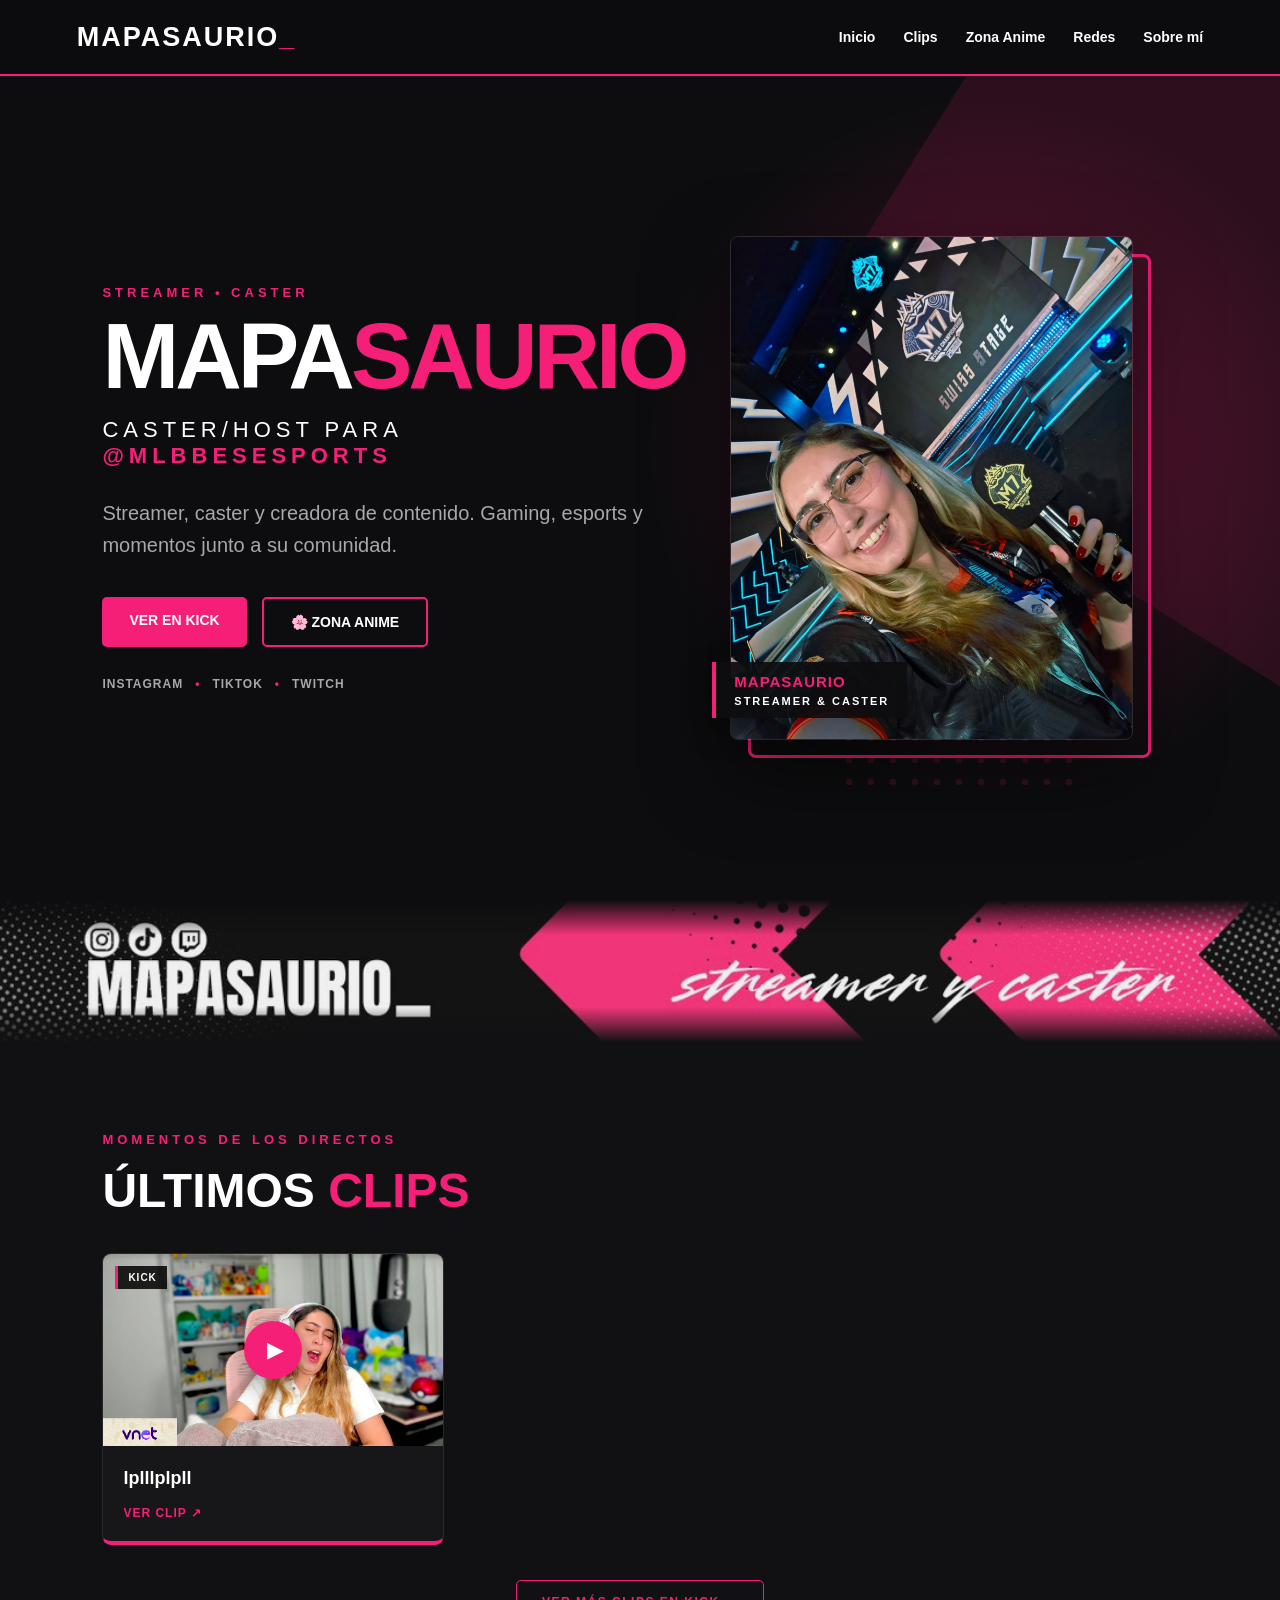
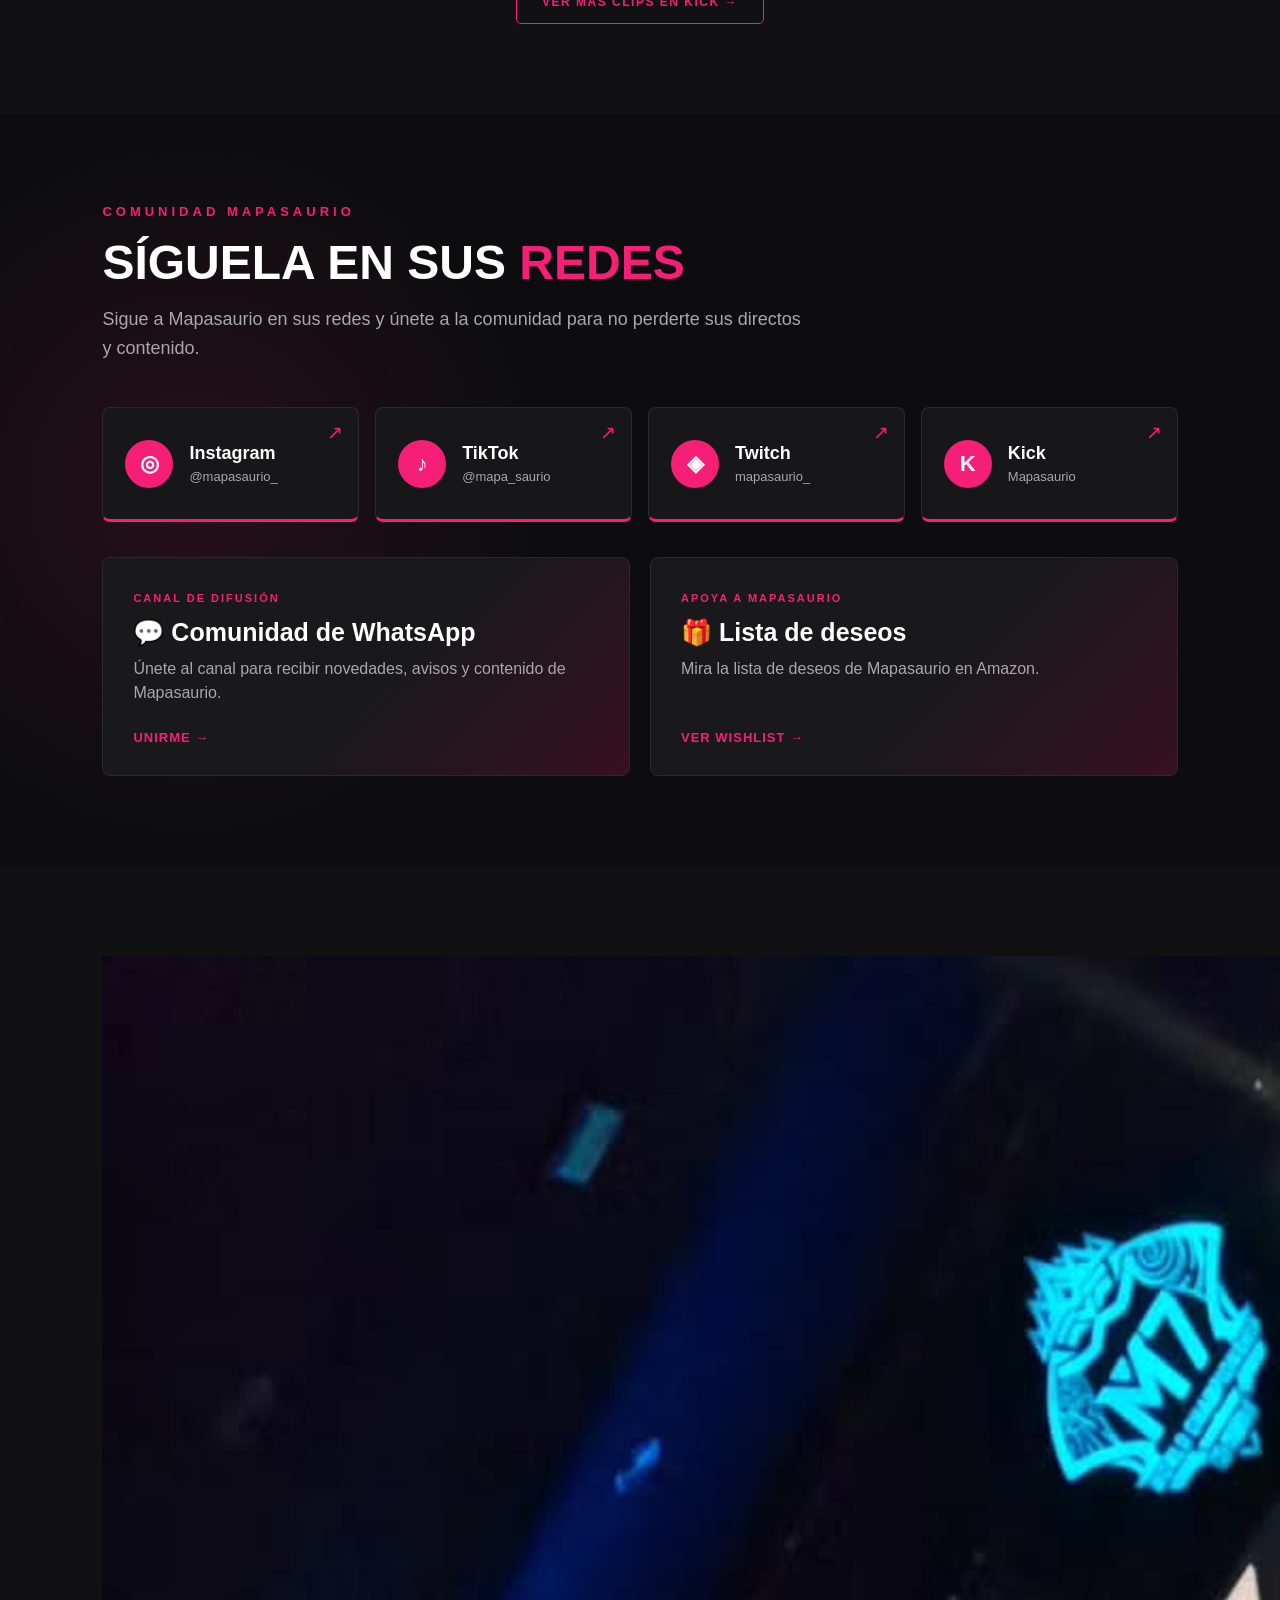
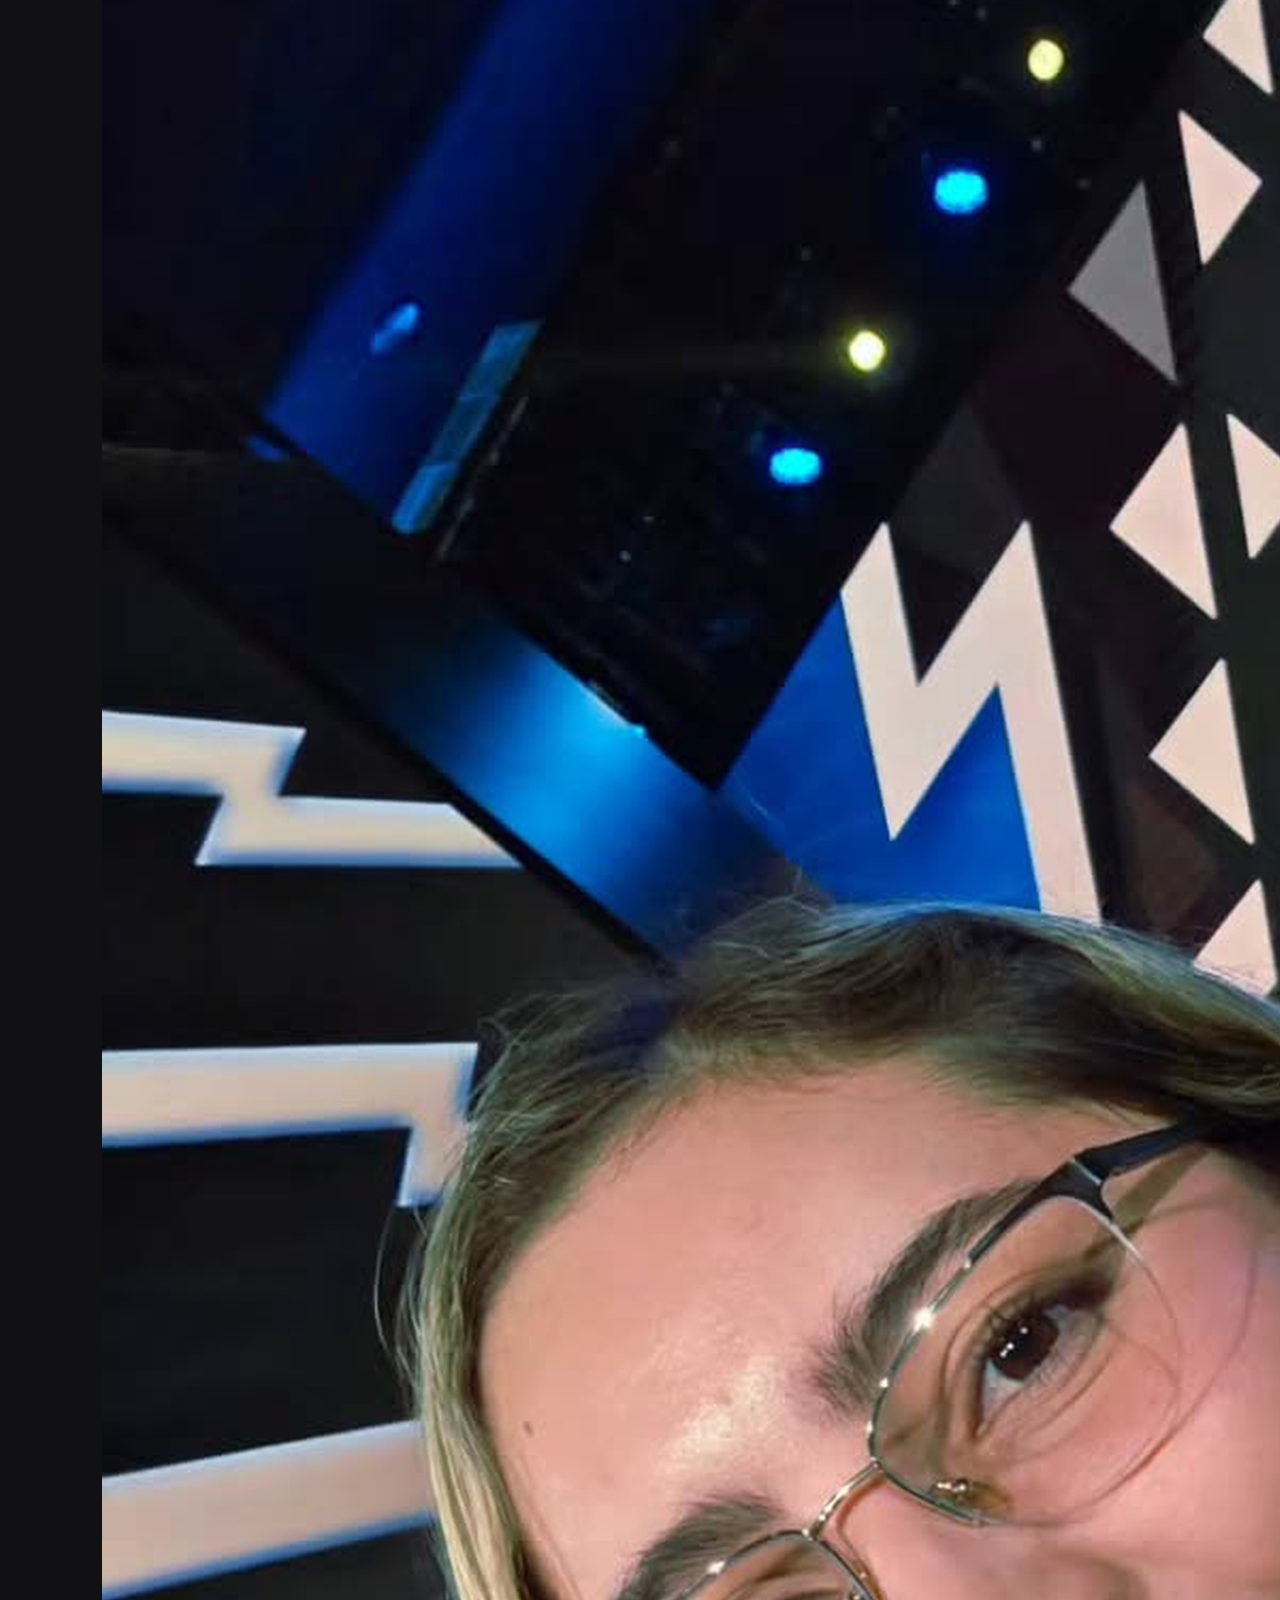
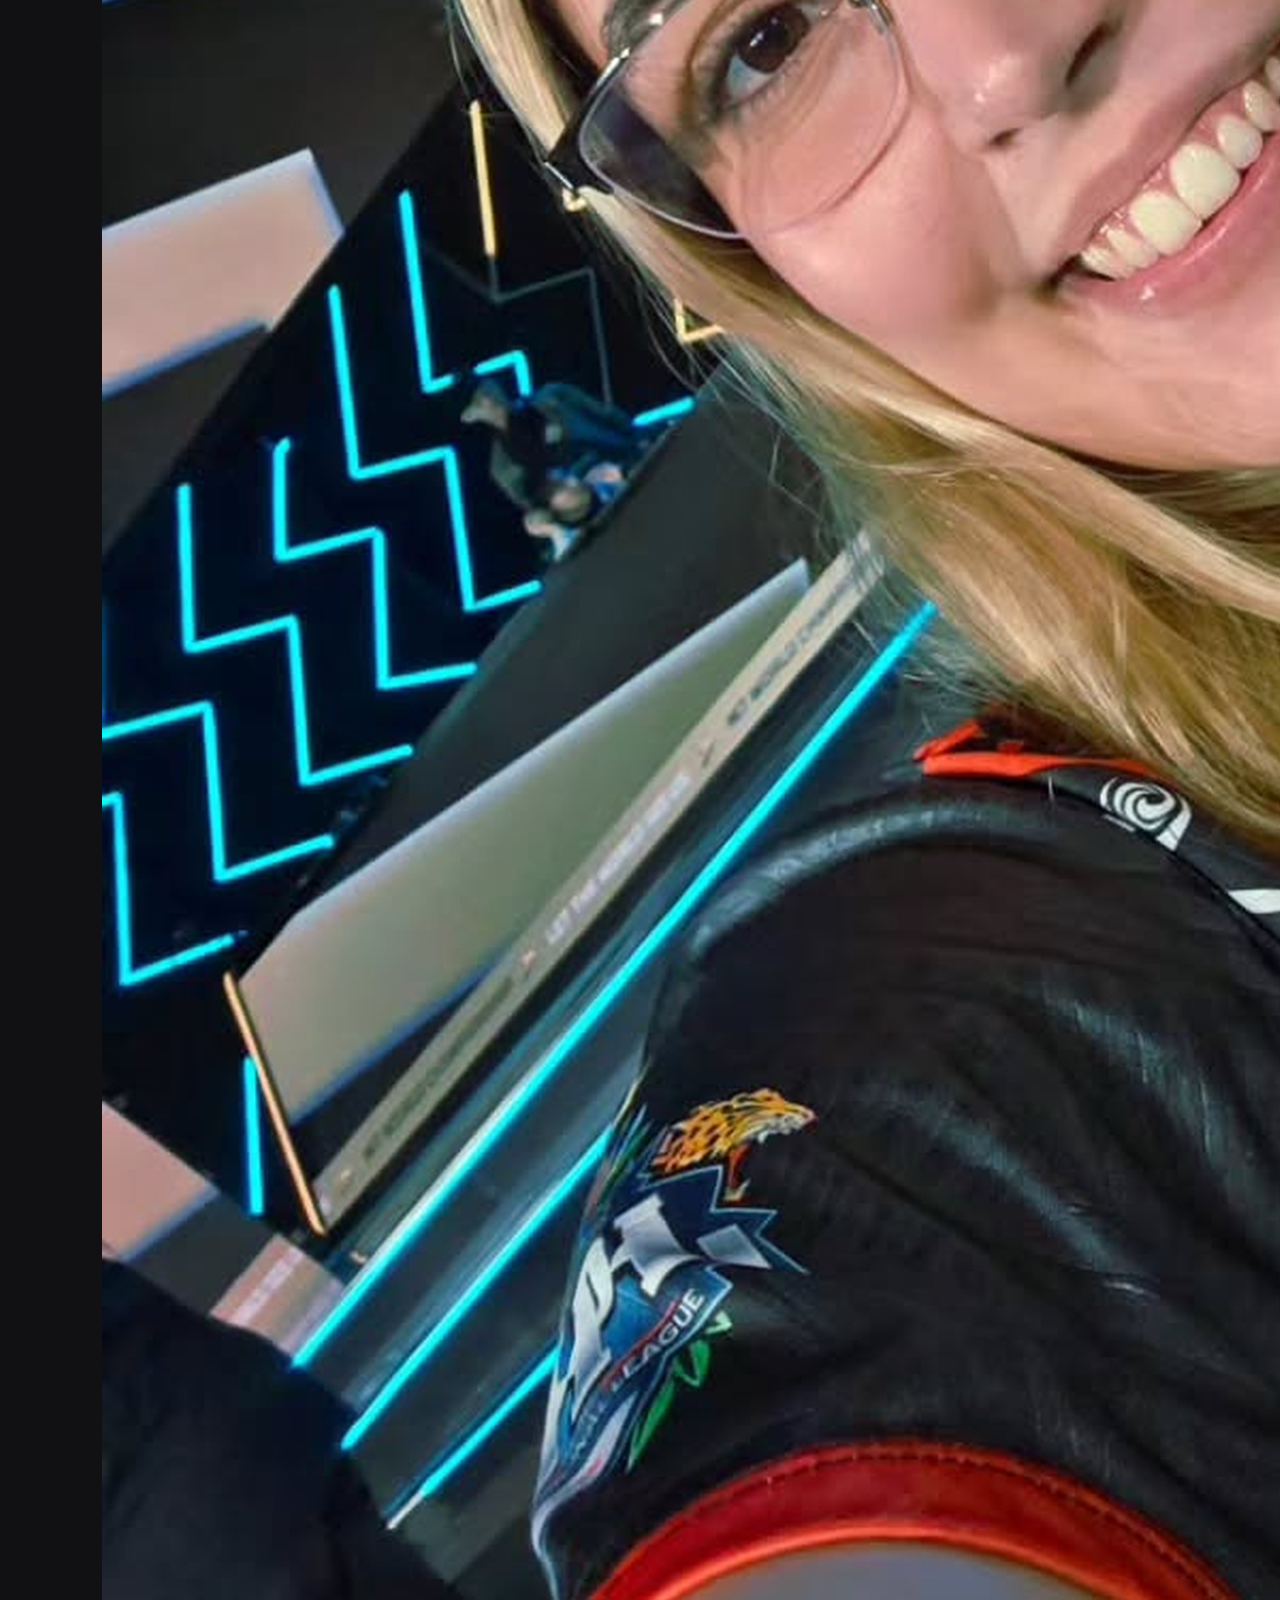
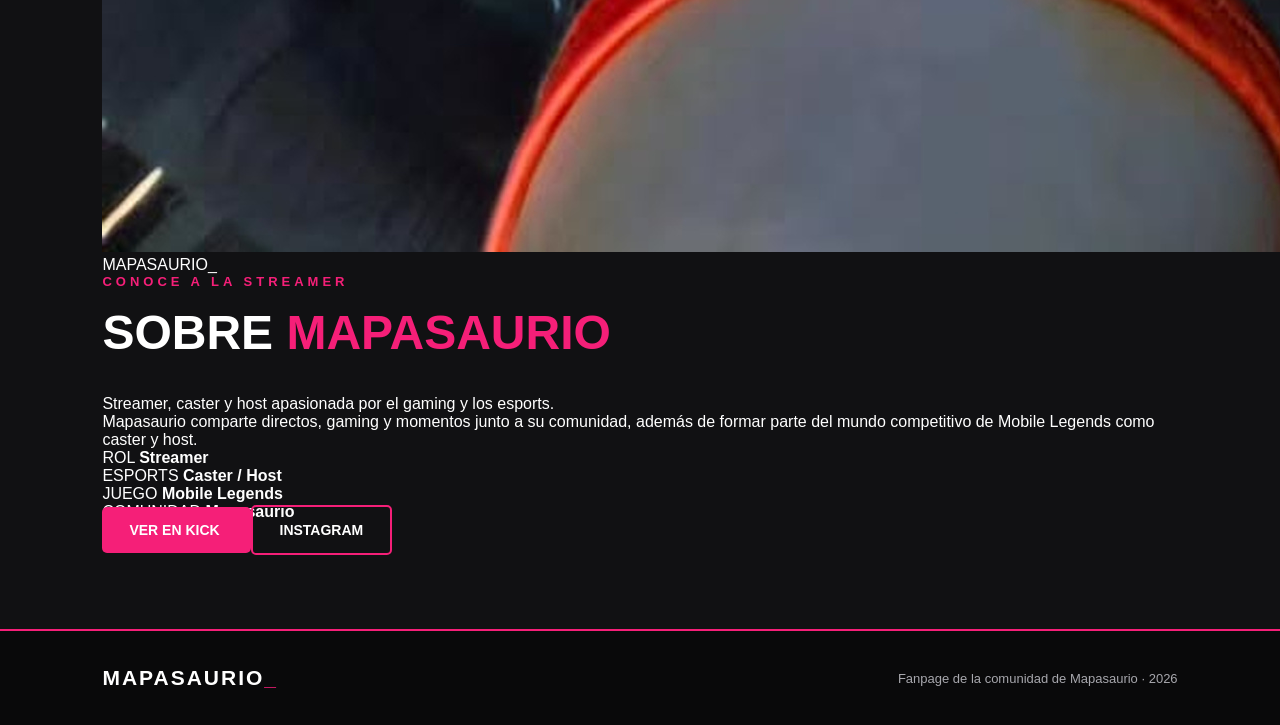
==== commit d635c025: "Refactor about section in index.html" ====
--- a/index.html
+++ b/index.html
@@ -371,20 +371,100 @@
      SOBRE ELLA
 ========================= -->
 
-<section class="section" id="sobre-mi">
-
-    <div class="tag">
-        CONOCE A LA STREAMER
-    </div>
-
-    <h2>
-        SOBRE <span>MAPASAURIO</span>
-    </h2>
-
-    <p class="about-text">
-        Próximamente podrás conocer más sobre
-        Mapasaurio, sus streams, proyectos y comunidad.
-    </p>
+<section class="section about-section" id="sobre-mi">
+
+    <div class="about-grid">
+
+        <div class="about-photo">
+
+            <div class="about-photo-border"></div>
+
+            <img
+                src="images/mapasaurio.jpg"
+                alt="Mapasaurio"
+                loading="lazy"
+            >
+
+            <div class="about-photo-tag">
+                MAPASAURIO_
+            </div>
+
+        </div>
+
+
+        <div class="about-content">
+
+            <div class="tag">
+                CONOCE A LA STREAMER
+            </div>
+
+            <h2>
+                SOBRE <span>MAPASAURIO</span>
+            </h2>
+
+            <p class="about-intro">
+                Streamer, caster y host apasionada por el gaming
+                y los esports.
+            </p>
+
+            <p class="about-description">
+                Mapasaurio comparte directos, gaming y momentos
+                junto a su comunidad, además de formar parte del
+                mundo competitivo de Mobile Legends como
+                caster y host.
+            </p>
+
+
+            <div class="about-data">
+
+                <div class="about-data-item">
+                    <span>ROL</span>
+                    <strong>Streamer</strong>
+                </div>
+
+                <div class="about-data-item">
+                    <span>ESPORTS</span>
+                    <strong>Caster / Host</strong>
+                </div>
+
+                <div class="about-data-item">
+                    <span>JUEGO</span>
+                    <strong>Mobile Legends</strong>
+                </div>
+
+                <div class="about-data-item">
+                    <span>COMUNIDAD</span>
+                    <strong>Mapasaurio</strong>
+                </div>
+
+            </div>
+
+
+            <div class="about-buttons">
+
+                <a
+                    href="https://kick.com/mapasaurio"
+                    target="_blank"
+                    rel="noopener noreferrer"
+                    class="btn btn-primary"
+                >
+                    VER EN KICK
+                </a>
+
+                <a
+                    href="https://www.instagram.com/mapasaurio_/"
+                    target="_blank"
+                    rel="noopener noreferrer"
+                    class="btn btn-secondary"
+                >
+                    INSTAGRAM
+                </a>
+
+            </div>
+
+        </div>
+
+    </div>
 
 </section>
 
--- a/style.css
+++ b/style.css
@@ -1159,3 +1159,39 @@
 
     text-transform: uppercase;
 }
+/* BOTÓN VER MÁS CLIPS */
+
+.clips-more {
+    margin-top: 35px;
+    text-align: center;
+}
+
+.btn-clips-more {
+    display: inline-block;
+
+    padding: 14px 25px;
+
+    color: var(--rosa);
+    background: transparent;
+
+    border: 1px solid var(--rosa);
+    border-radius: 5px;
+
+    text-decoration: none;
+
+    font-size: 12px;
+    font-weight: 900;
+    letter-spacing: 1.5px;
+
+    transition: .2s;
+}
+
+.btn-clips-more:hover {
+    color: white;
+    background: var(--rosa);
+
+    transform: translateY(-3px);
+
+    box-shadow:
+        0 10px 30px rgba(245, 31, 120, .25);
+}
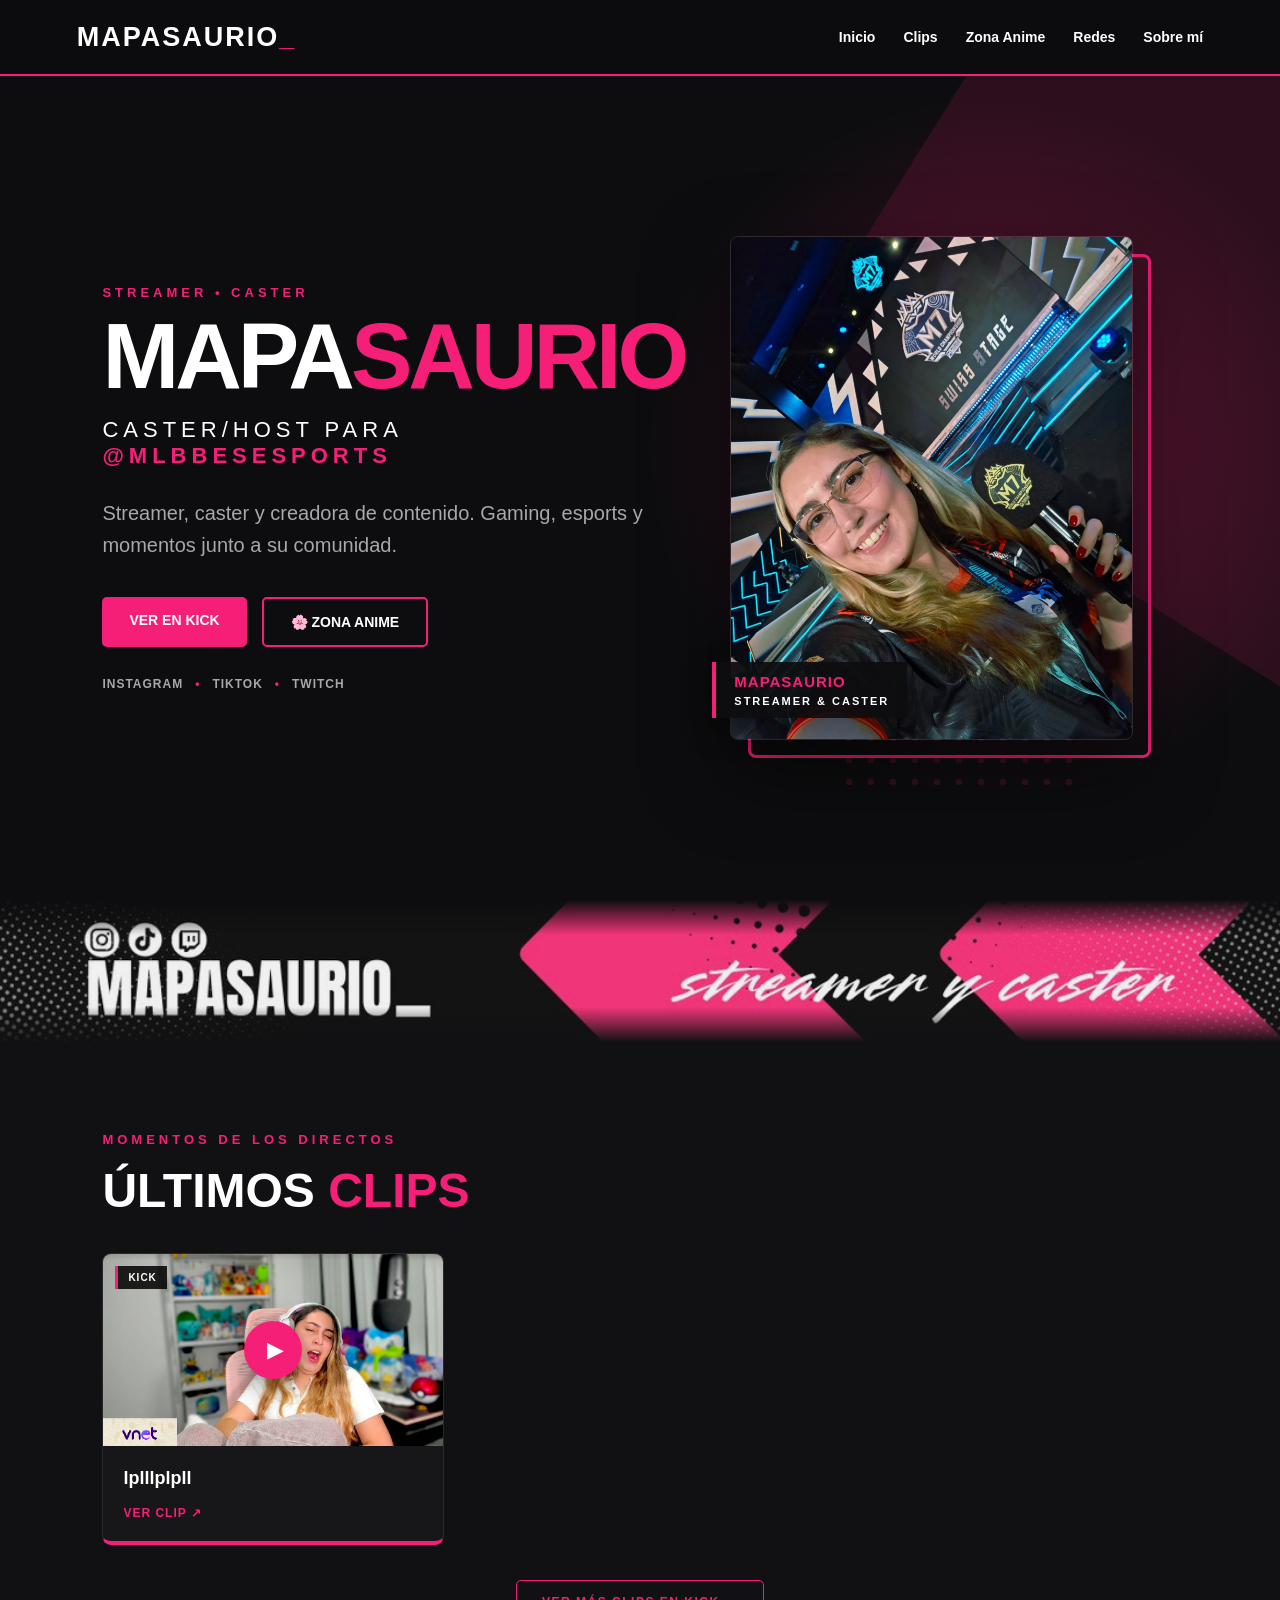
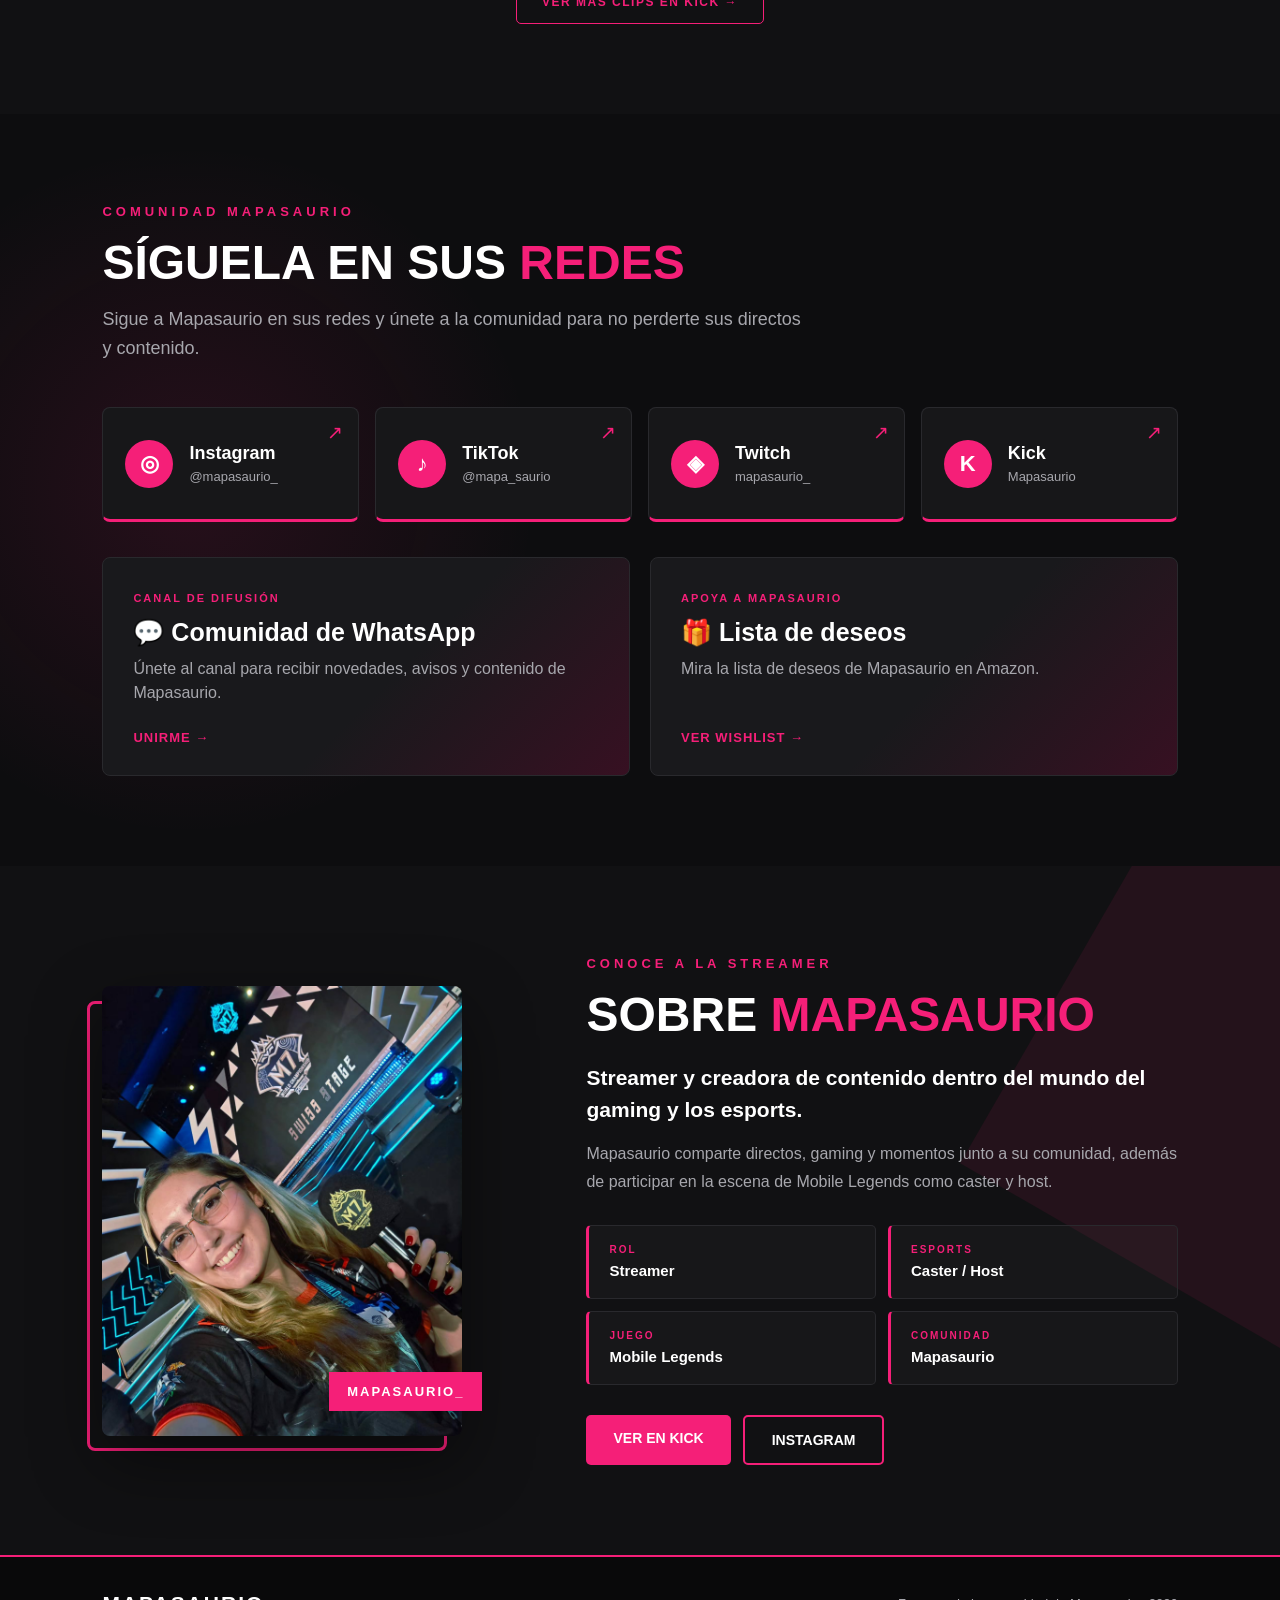
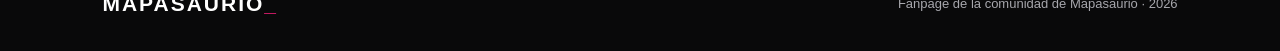
==== commit 47dfd183: "Revise about section for improved content description Updated the about section to enhance clarity a" ====
--- a/index.html
+++ b/index.html
@@ -403,16 +403,15 @@
             </h2>
 
             <p class="about-intro">
-                Streamer, caster y host apasionada por el gaming
-                y los esports.
-            </p>
-
-            <p class="about-description">
-                Mapasaurio comparte directos, gaming y momentos
-                junto a su comunidad, además de formar parte del
-                mundo competitivo de Mobile Legends como
-                caster y host.
-            </p>
+    Streamer y creadora de contenido dentro del mundo
+    del gaming y los esports.
+</p>
+
+<p class="about-description">
+    Mapasaurio comparte directos, gaming y momentos junto
+    a su comunidad, además de participar en la escena de
+    Mobile Legends como caster y host.
+</p>
 
 
             <div class="about-data">
--- a/style.css
+++ b/style.css
@@ -1195,3 +1195,253 @@
     box-shadow:
         0 10px 30px rgba(245, 31, 120, .25);
 }
+/* ========================================
+   SOBRE MAPASAURIO
+======================================== */
+
+.about-section {
+    position: relative;
+    overflow: hidden;
+
+    background:
+        radial-gradient(
+            circle at 15% 50%,
+            rgba(245, 31, 120, .13),
+            transparent 30%
+        ),
+        #111113;
+}
+
+.about-section::after {
+    content: "";
+
+    position: absolute;
+
+    width: 450px;
+    height: 600px;
+
+    right: -250px;
+    top: -150px;
+
+    background: var(--rosa);
+
+    opacity: .08;
+
+    transform: rotate(30deg);
+}
+
+.about-grid {
+    max-width: 1200px;
+    margin: auto;
+
+    display: grid;
+
+    grid-template-columns:
+        minmax(300px, .8fr)
+        minmax(0, 1.2fr);
+
+    gap: 80px;
+
+    align-items: center;
+
+    position: relative;
+    z-index: 2;
+}
+
+
+/* FOTO */
+
+.about-photo {
+    width: min(380px, 100%);
+
+    position: relative;
+}
+
+.about-photo img {
+    width: 100%;
+
+    display: block;
+
+    aspect-ratio: 4 / 5;
+
+    object-fit: cover;
+
+    border-radius: 8px;
+
+    position: relative;
+    z-index: 2;
+
+    box-shadow:
+        0 25px 70px rgba(0, 0, 0, .45);
+}
+
+.about-photo-border {
+    position: absolute;
+
+    width: 100%;
+    height: 100%;
+
+    left: -15px;
+    top: 15px;
+
+    border: 3px solid var(--rosa);
+    border-radius: 8px;
+
+    z-index: 1;
+}
+
+.about-photo-tag {
+    position: absolute;
+
+    right: -20px;
+    bottom: 25px;
+
+    z-index: 3;
+
+    padding: 12px 18px;
+
+    background: var(--rosa);
+
+    color: white;
+
+    font-size: 13px;
+    font-weight: 900;
+
+    letter-spacing: 2px;
+}
+
+
+/* INFORMACIÓN */
+
+.about-content h2 {
+    margin-bottom: 20px;
+}
+
+.about-intro {
+    max-width: 650px;
+
+    margin-bottom: 15px;
+
+    color: white;
+
+    font-size: 21px;
+    font-weight: 700;
+
+    line-height: 1.5;
+}
+
+.about-description {
+    max-width: 650px;
+
+    color: var(--gris);
+
+    font-size: 16px;
+    line-height: 1.7;
+}
+
+
+/* DATOS */
+
+.about-data {
+    margin-top: 35px;
+
+    display: grid;
+
+    grid-template-columns:
+        repeat(2, minmax(0, 1fr));
+
+    gap: 12px;
+}
+
+.about-data-item {
+    padding: 18px 20px;
+
+    background: rgba(255, 255, 255, .025);
+
+    border: 1px solid var(--borde);
+    border-left: 3px solid var(--rosa);
+
+    border-radius: 5px;
+}
+
+.about-data-item span {
+    display: block;
+
+    margin-bottom: 7px;
+
+    color: var(--rosa);
+
+    font-size: 10px;
+    font-weight: 900;
+
+    letter-spacing: 2px;
+}
+
+.about-data-item strong {
+    font-size: 15px;
+}
+
+
+/* BOTONES */
+
+.about-buttons {
+    margin-top: 35px;
+
+    display: flex;
+
+    gap: 12px;
+
+    flex-wrap: wrap;
+}
+
+
+/* RESPONSIVE */
+
+@media (max-width: 850px) {
+
+    .about-grid {
+        grid-template-columns: 1fr;
+
+        gap: 55px;
+    }
+
+    .about-photo {
+        margin: auto;
+
+        width: min(350px, 85%);
+    }
+
+}
+
+@media (max-width: 520px) {
+
+    .about-data {
+        grid-template-columns: 1fr;
+    }
+
+    .about-photo-tag {
+        right: -10px;
+    }
+
+}
+/* AJUSTES FINOS - SOBRE MAPASAURIO */
+
+.about-photo {
+    width: min(360px, 100%);
+}
+
+.about-grid {
+    gap: 90px;
+}
+
+.about-description {
+    max-width: 680px;
+}
+
+.about-data {
+    margin-top: 30px;
+}
+
+.about-buttons {
+    margin-top: 30px;
+}
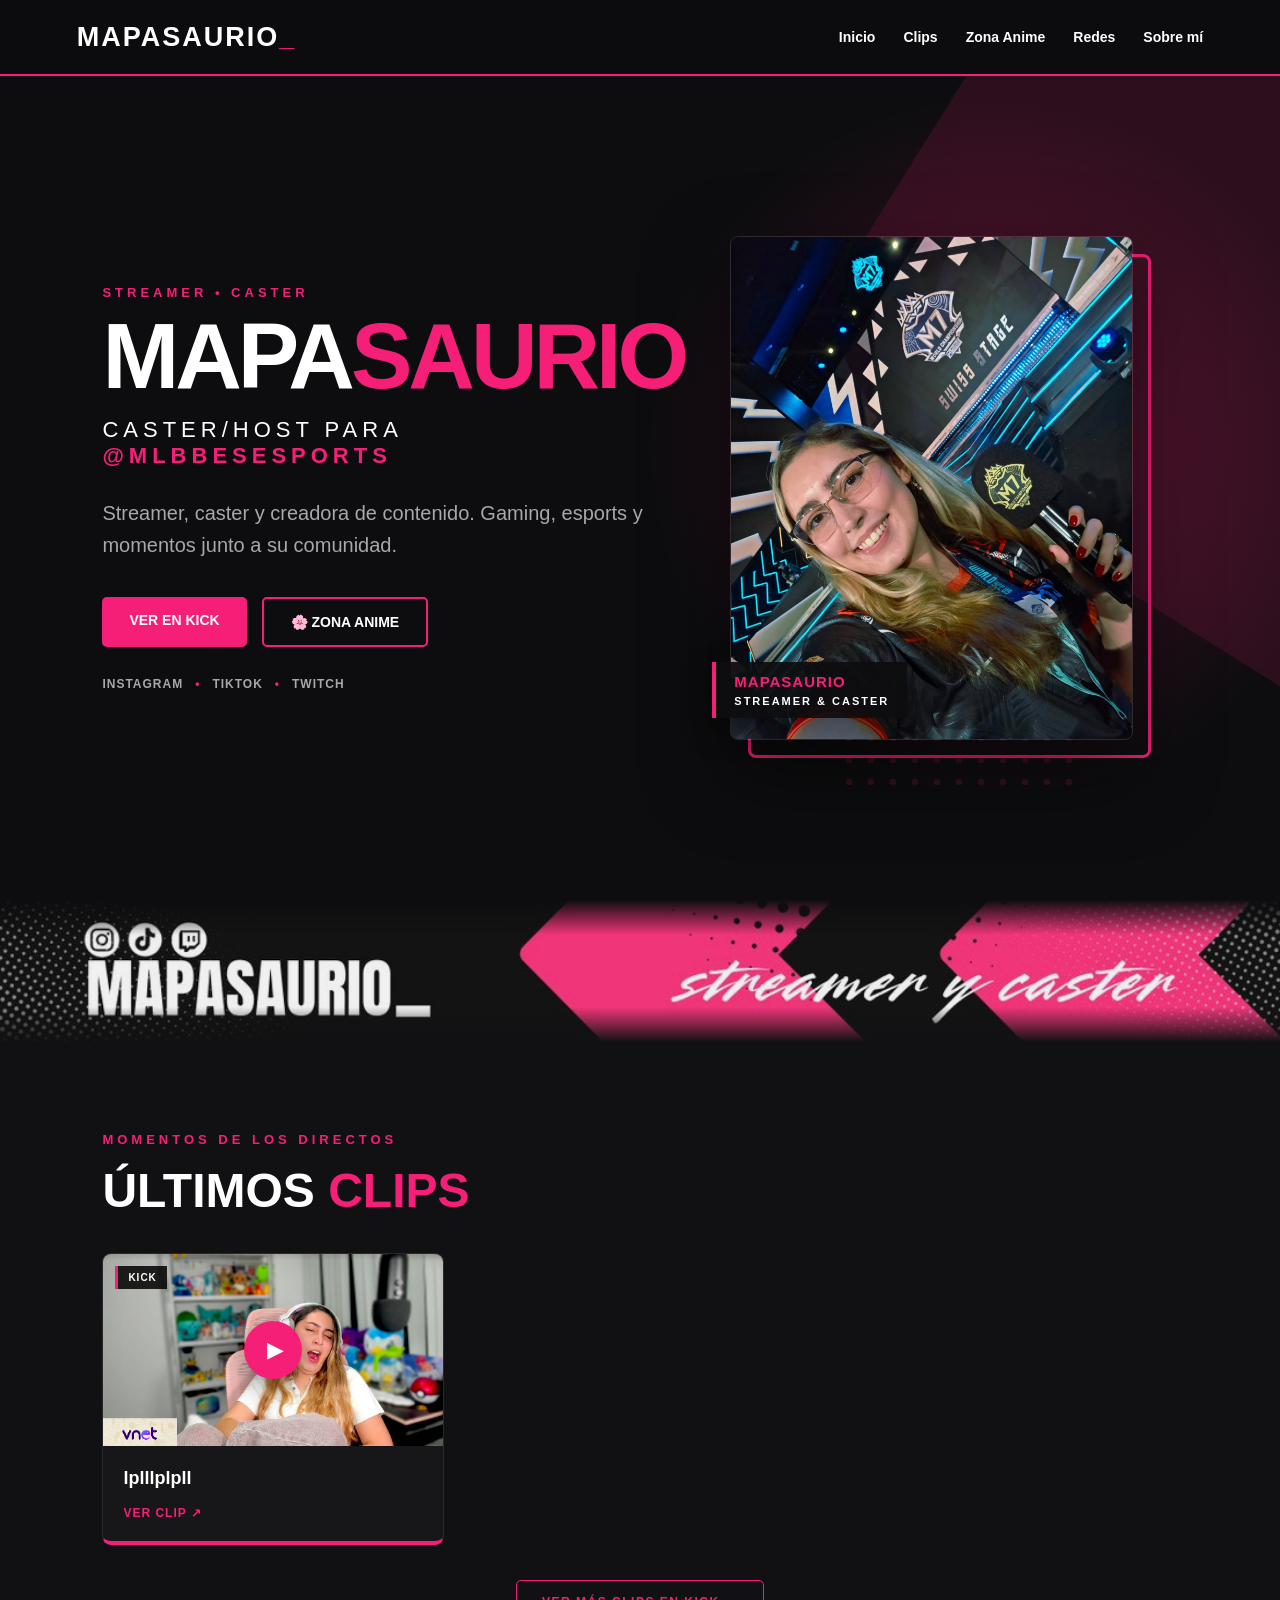
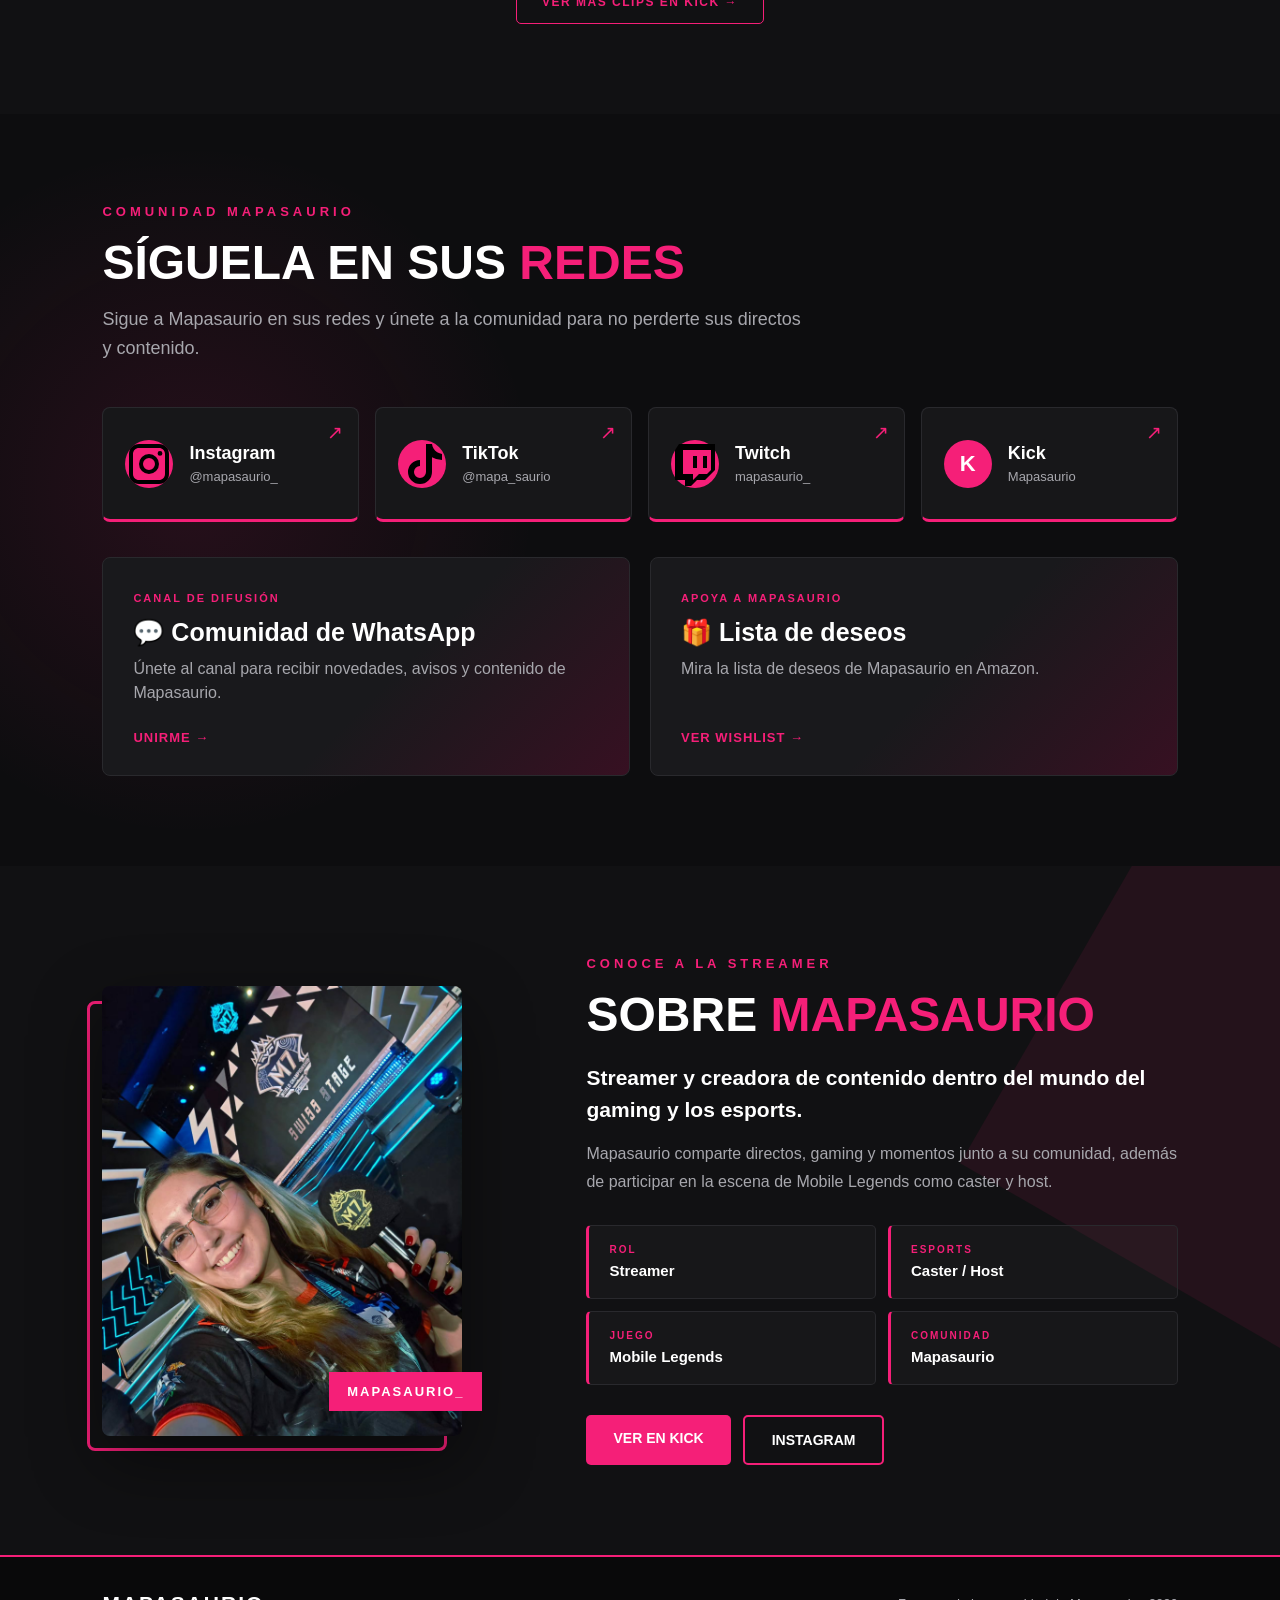
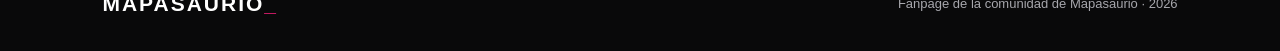
==== commit f346489e: "Replace social icons with SVG graphics" ====
--- a/index.html
+++ b/index.html
@@ -210,8 +210,10 @@
             rel="noopener noreferrer">
 
             <div class="social-icon">
-                ◎
-            </div>
+    <svg viewBox="0 0 24 24" aria-hidden="true">
+        <path d="M7 2C4.2 2 2 4.2 2 7v10c0 2.8 2.2 5 5 5h10c2.8 0 5-2.2 5-5V7c0-2.8-2.2-5-5-5H7zm10 2c1.7 0 3 1.3 3 3v10c0 1.7-1.3 3-3 3H7c-1.7 0-3-1.3-3-3V7c0-1.7 1.3-3 3-3h10zm-5 3a5 5 0 100 10 5 5 0 000-10zm0 2a3 3 0 110 6 3 3 0 010-6zm5.5-3.5a1.2 1.2 0 100 2.4 1.2 1.2 0 000-2.4z"/>
+    </svg>
+</div>
 
             <div>
                 <h3>Instagram</h3>
@@ -232,8 +234,10 @@
             rel="noopener noreferrer">
 
             <div class="social-icon">
-                ♪
-            </div>
+    <svg viewBox="0 0 24 24" aria-hidden="true">
+        <path d="M14 2h3c.2 1.7 1.2 3.2 2.6 4.1A7 7 0 0022 7v3a10 10 0 01-5-1.4V16a6 6 0 11-6-6v3a3 3 0 103 3V2z"/>
+    </svg>
+</div>
 
             <div>
                 <h3>TikTok</h3>
@@ -254,8 +258,10 @@
             rel="noopener noreferrer">
 
             <div class="social-icon">
-                ◈
-            </div>
+    <svg viewBox="0 0 24 24" aria-hidden="true">
+        <path d="M4 2h18v13l-5 5h-4l-3 3H7v-3H2V5l2-3zm2 3v12h5v3l3-3h4l2-2V5H6zm5 3h2v6h-2V8zm5 0h2v6h-2V8z"/>
+    </svg>
+</div>
 
             <div>
                 <h3>Twitch</h3>
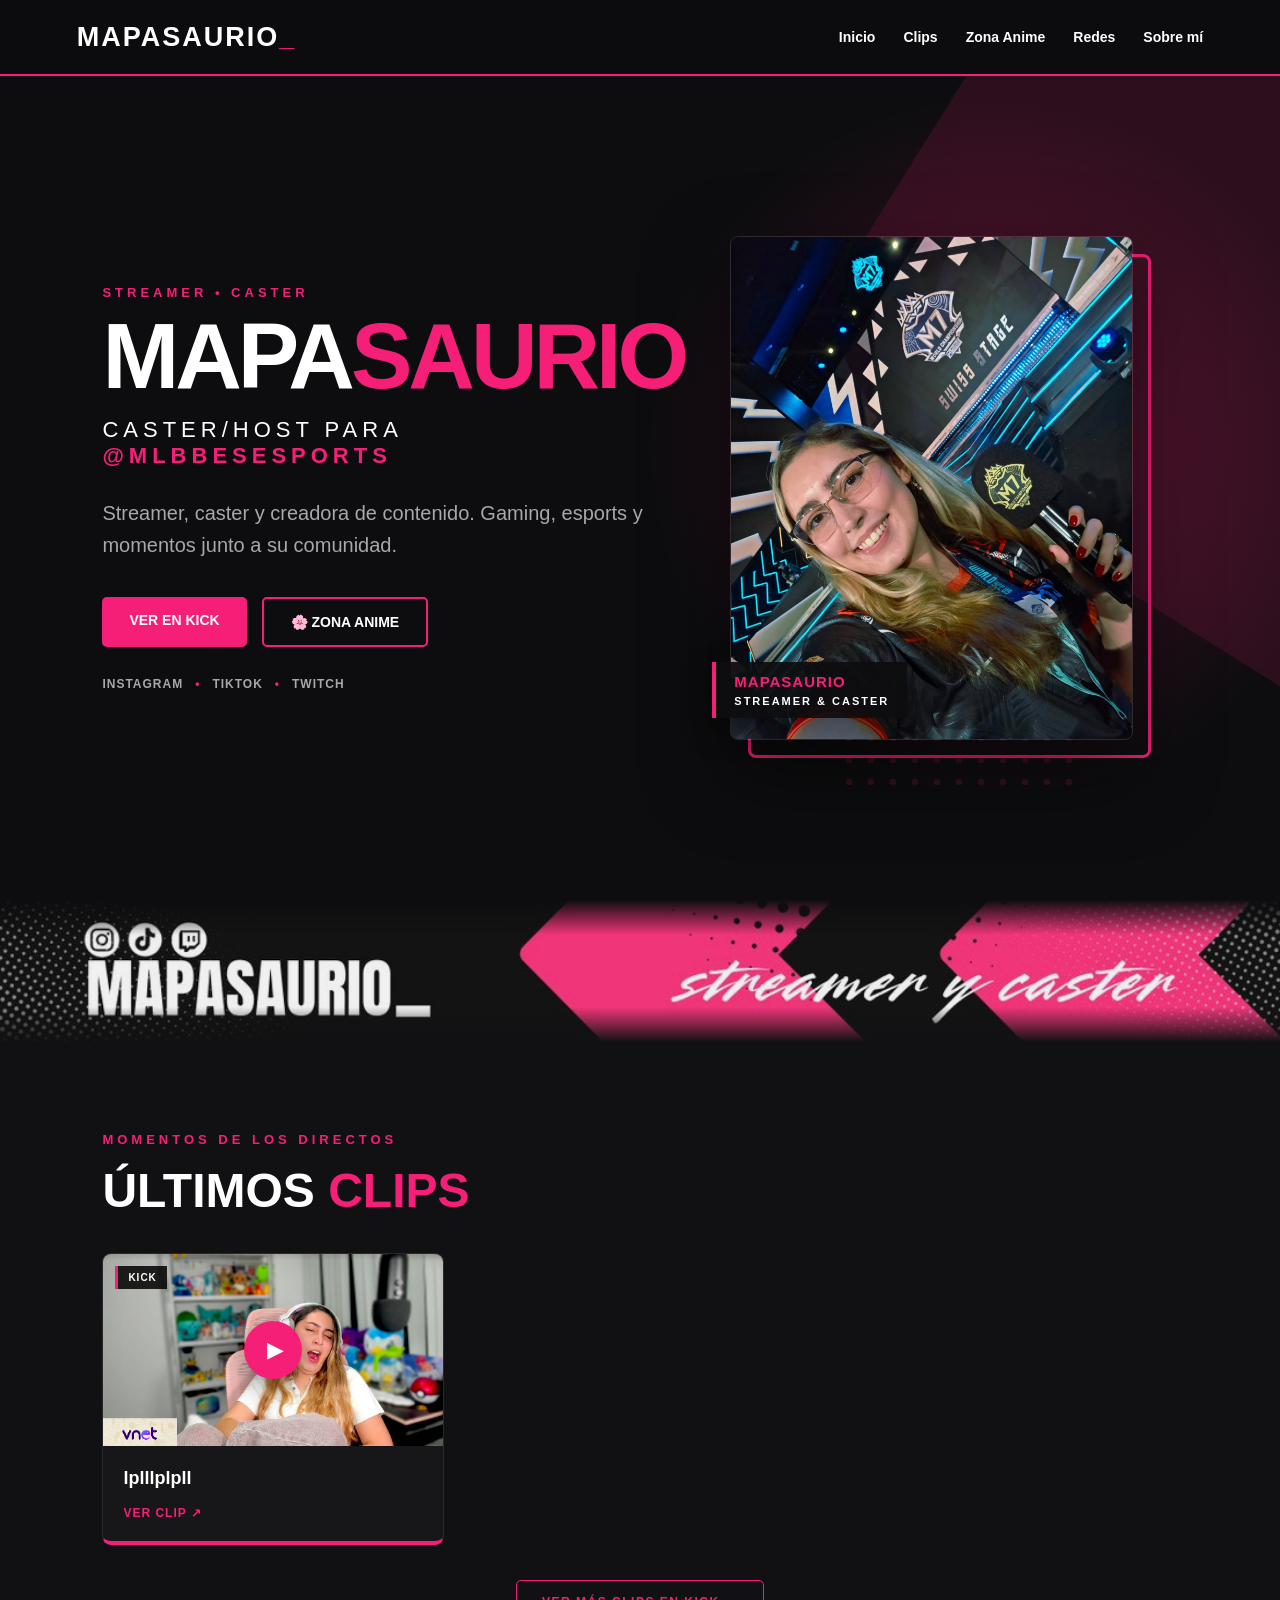
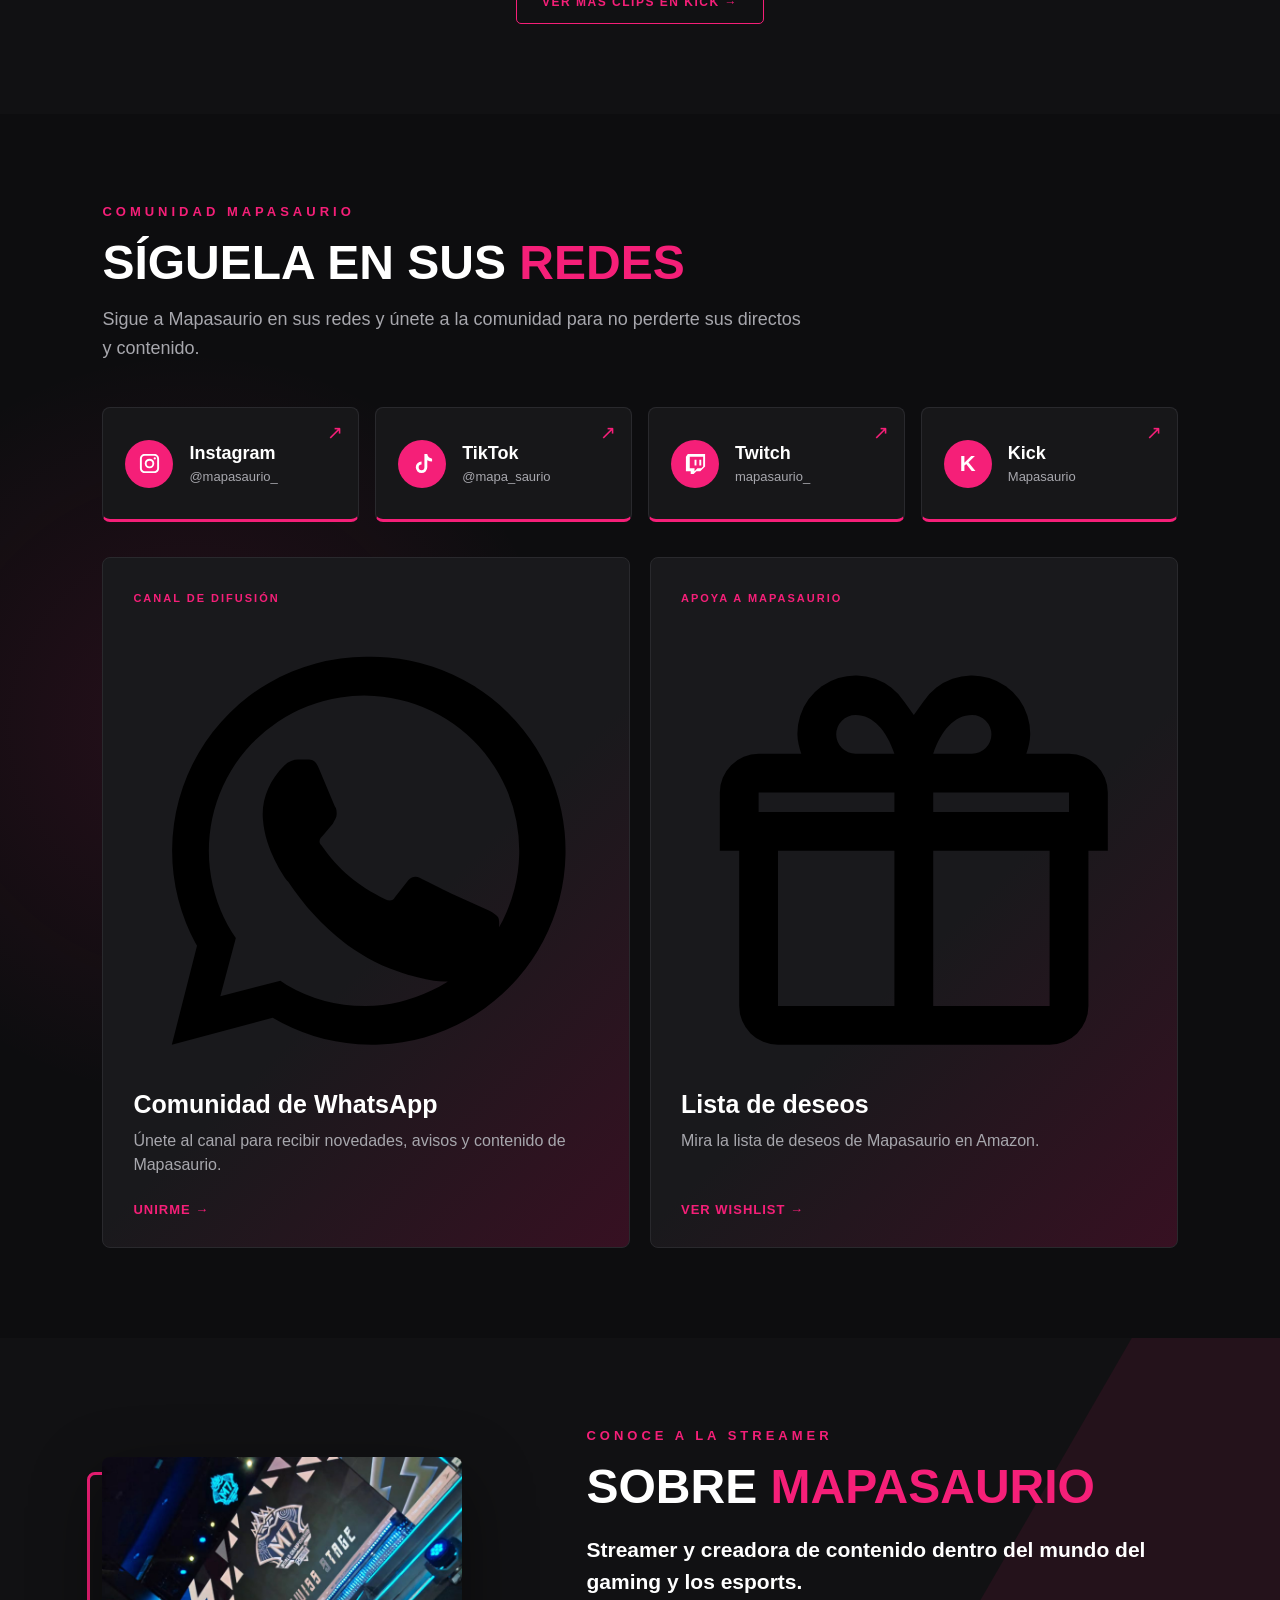
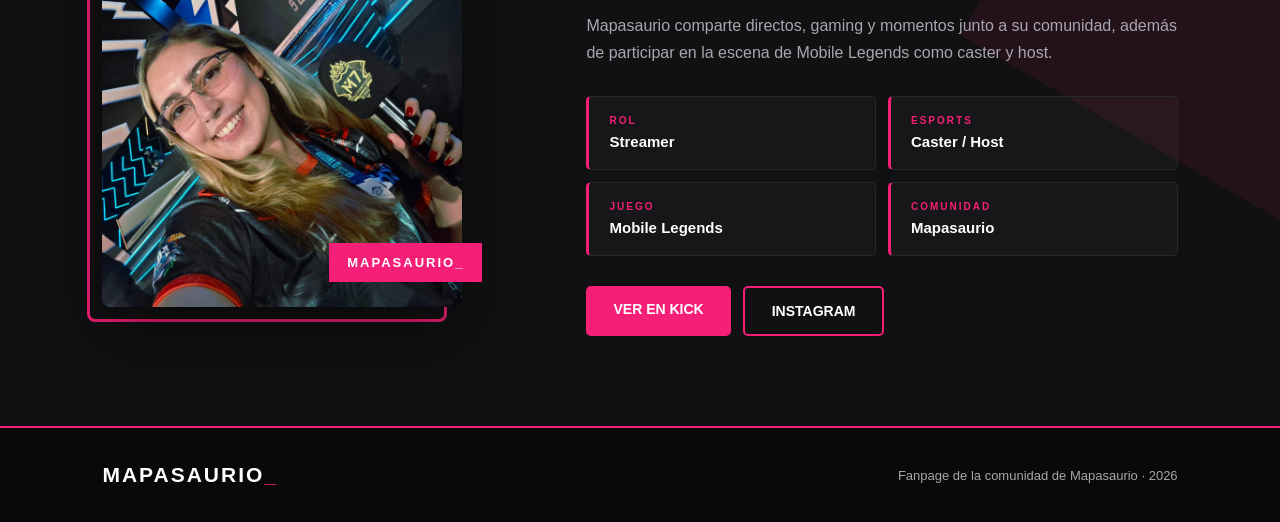
==== commit 660b9f23: "Update community section titles and icons" ====
--- a/index.html
+++ b/index.html
@@ -318,9 +318,15 @@
                     CANAL DE DIFUSIÓN
                 </span>
 
-                <h3>
-                    💬 Comunidad de WhatsApp
-                </h3>
+                <h3 class="community-title">
+    <span class="community-icon">
+        <svg viewBox="0 0 24 24" aria-hidden="true">
+            <path d="M12 2a10 10 0 00-8.7 14.9L2 22l5.2-1.4A10 10 0 1012 2zm0 18a8 8 0 01-4.1-1.1l-.3-.2-3.1.8.8-3-.2-.3A8 8 0 1112 20zm4.4-5.8c-.2-.1-1.4-.7-1.6-.8-.2-.1-.4-.1-.6.1l-.7.9c-.1.2-.3.2-.5.1-1.4-.7-2.4-1.5-3.3-2.8-.2-.2 0-.4.1-.5l.5-.6c.1-.2.2-.3.2-.5 0-.1 0-.3-.1-.4l-.8-1.9c-.2-.5-.4-.5-.6-.5h-.5c-.2 0-.5.1-.7.3-.8.8-1.2 1.8-1.1 2.8.1 1.5 1.1 3 1.3 3.2 1.4 2.1 3.3 3.8 5.6 4.6.8.3 1.4.4 1.9.5.8.1 1.5 0 2.1-.4.7-.4 1.1-1.4 1.2-1.9.1-.5.1-.9 0-1-.1-.1-.2-.2-.4-.3z"/>
+        </svg>
+    </span>
+
+    Comunidad de WhatsApp
+</h3>
 
                 <p>
                     Únete al canal para recibir
@@ -351,9 +357,15 @@
                     APOYA A MAPASAURIO
                 </span>
 
-                <h3>
-                    🎁 Lista de deseos
-                </h3>
+                <h3 class="community-title">
+    <span class="community-icon">
+        <svg viewBox="0 0 24 24" aria-hidden="true">
+            <path d="M20 7h-2.2c.1-.3.2-.7.2-1a3 3 0 00-5.5-1.7L12 5l-.5-.7A3 3 0 006 6c0 .3.1.7.2 1H4a2 2 0 00-2 2v3h1v8a2 2 0 002 2h14a2 2 0 002-2v-8h1V9a2 2 0 00-2-2zm-5-2a1 1 0 110 2h-2c.4-1.2 1.1-2 2-2zM9 5c.9 0 1.6.8 2 2H9a1 1 0 110-2zm2 15H5v-8h6v8zm0-10H4V9h7v1zm8 10h-6v-8h6v8zm1-10h-7V9h7v1z"/>
+        </svg>
+    </span>
+
+    Lista de deseos
+</h3>
 
                 <p>
                     Mira la lista de deseos
--- a/style.css
+++ b/style.css
@@ -1445,3 +1445,28 @@
 .about-buttons {
     margin-top: 30px;
 }
+/* ========================================
+   ICONOS DE REDES
+======================================== */
+
+.social-icon svg {
+    width: 23px;
+    height: 23px;
+
+    fill: currentColor;
+}
+
+.social-icon {
+    color: white;
+
+    transition:
+        transform .2s,
+        box-shadow .2s;
+}
+
+.social-card:hover .social-icon {
+    transform: scale(1.08);
+
+    box-shadow:
+        0 0 25px rgba(245, 31, 120, .35);
+}
